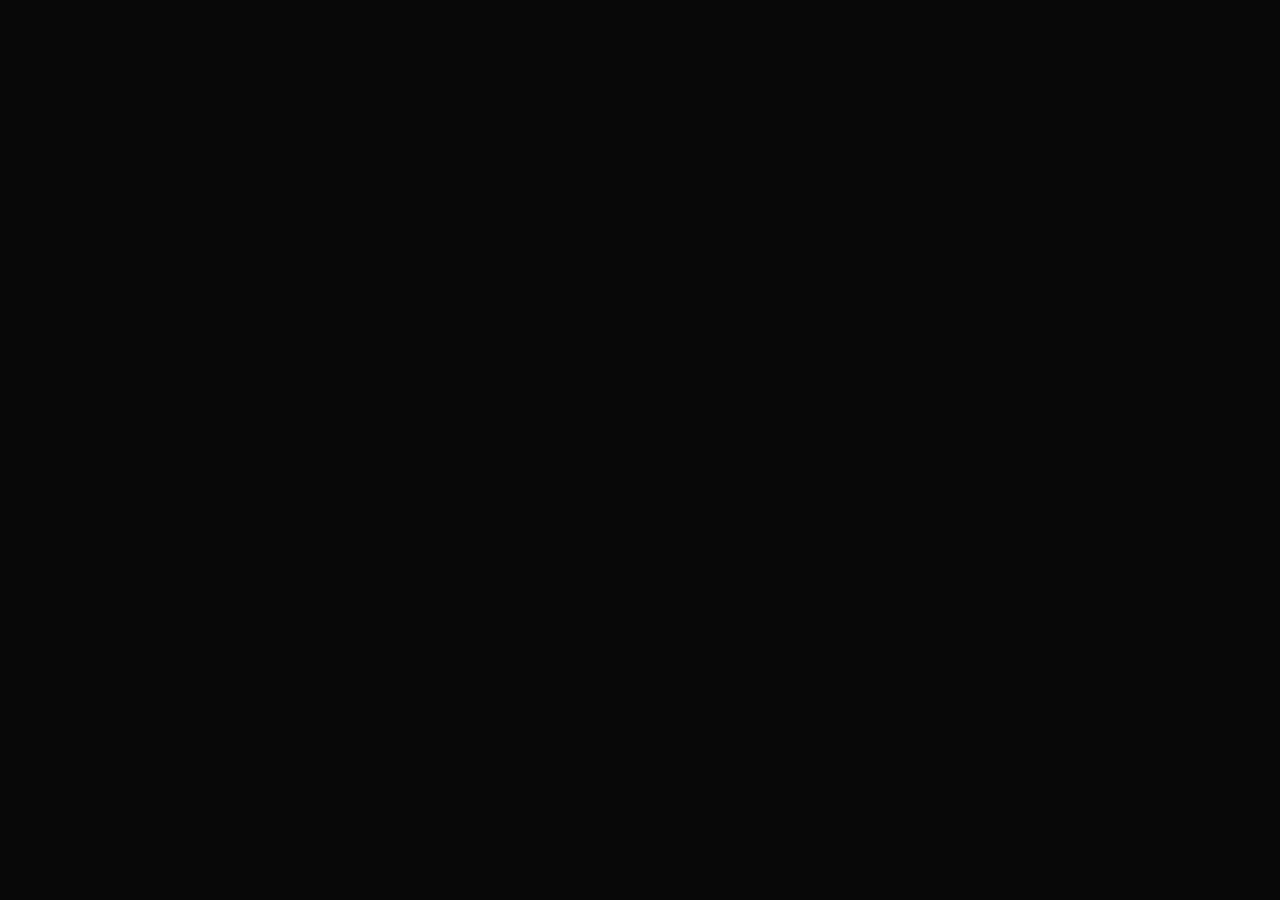
==== museum.html @ 4e66e495 "Create museum.html" ====
<!DOCTYPE html>
<html lang="en">

<head>
    <meta charset="UTF-8">
    <meta name="viewport" content="width=device-width, initial-scale=1.0">

    <title>The Museum of Sayak</title>

    <link rel="stylesheet" href="style.css">
</head>

<body>

    <main class="museum">

        <!-- Cinematic museum background -->
        <div class="museum-bg"></div>
        <div class="museum-dark"></div>
        <div class="museum-grain"></div>

        <!-- TOP BAR -->
        <header class="topbar">

            <div class="museum-name">
                THE MUSEUM OF SAYAK
            </div>

            <div class="chapter-counter">
                <span id="currentNumber">01</span>
                <span class="counter-line"></span>
                <span>10</span>
            </div>

        </header>


        <!-- MAIN CONTENT -->
        <section class="chapter">

            <!-- LEFT -->
            <div class="chapter-info">

                <div class="chapter-small" id="chapterSmall">
                    CHAPTER 01
                </div>

                <h1 id="chapterTitle">
                    WHO ARE YOU?
                </h1>

                <div class="title-line"></div>

                <p id="chapterText">
                    You are someone I keep discovering,
                    even after all these years.
                </p>

            </div>


            <!-- RIGHT IMAGE -->
            <div class="photo-area">

                <div class="photo-number">
                    <span id="photoCurrent">01</span>
                </div>

                <div class="photo-frame">

                    <img
                        id="chapterImage"
                        src="strong.jpeg"
                        alt="Sayak"
                    >

                </div>

                <div class="photo-caption">
                    A MEMORY I KEEP
                </div>

            </div>

        </section>


        <!-- BOTTOM NAVIGATION -->
        <footer class="bottom">

            <button
                id="prevBtn"
                class="nav-btn"
            >
                ←
            </button>

            <div class="chapter-dots" id="chapterDots"></div>

            <button
                id="nextBtn"
                class="nav-btn"
            >
                →
            </button>

        </footer>


        <!-- SOUND -->
        <button
            id="musicBtn"
            class="sound"
        >
            <span>♪</span>
            <span id="soundText">SOUND ON</span>
        </button>


        <!-- BACK -->
        <button
            id="backBtn"
            class="back"
        >
            EXIT MUSEUM
        </button>

    </main>


    <audio
        id="museumMusic"
        src="mp3.mpeg"
        loop
    ></audio>


    <script src="script.js"></script>

</body>

</html>
---- style.css ----
@import url('https://fonts.googleapis.com/css2?family=Bodoni+Moda:opsz,wght@6..96,400;6..96,500&family=Manrope:wght@300;400;500&display=swap');


/* =========================================================
   RESET
========================================================= */

* {
    margin: 0;
    padding: 0;
    box-sizing: border-box;
}

html,
body {
    width: 100%;
    height: 100%;
}

body {
    background: #080808;
    color: #f5f2ed;
    font-family: 'Manrope', sans-serif;
    overflow: hidden;
}

button {
    font: inherit;
}


/* =========================================================
   PAGE 1 — ENTRANCE
========================================================= */

.entrance {
    position: fixed;
    inset: 0;

    width: 100vw;
    height: 100vh;

    overflow: hidden;

    background: #080808;

    z-index: 10;

    transition: opacity 1.2s ease;
}


/* =========================================================
   ENTRANCE PHOTO
========================================================= */

.sayak-photo {
    position: absolute;
    inset: 0;

    width: 100%;
    height: 100%;

    object-fit: contain;
    object-position: center;

    z-index: 0;

    animation: entrancePhoto 2s ease-out forwards;
}


/* =========================================================
   ENTRANCE OVERLAY
========================================================= */

.photo-overlay {
    position: absolute;
    inset: 0;

    z-index: 1;

    background:
        linear-gradient(
            90deg,
            rgba(0,0,0,.80) 0%,
            rgba(0,0,0,.50) 30%,
            rgba(0,0,0,.14) 62%,
            rgba(0,0,0,.25) 100%
        );

    pointer-events: none;
}


/* =========================================================
   ENTRANCE TEXT
========================================================= */

.intro {
    position: absolute;

    left: 4vw;
    top: 50%;

    width: 540px;

    z-index: 3;

    transform: translateY(-50%);

    opacity: 0;

    animation: introReveal 1.8s ease forwards;
    animation-delay: .35s;
}

.intro h1 {
    font-family: 'Bodoni Moda', serif;

    font-size: clamp(58px, 7vw, 108px);

    font-weight: 400;

    line-height: .82;

    letter-spacing: -5px;

    text-transform: uppercase;
}

.intro h1 span {
    font-style: italic;

    font-weight: 400;

    letter-spacing: -5px;
}

.intro p {
    margin-top: 32px;

    font-family: 'Bodoni Moda', serif;

    font-size: 20px;

    line-height: 1.15;

    font-style: italic;

    opacity: .82;
}


/* =========================================================
   ENTER
========================================================= */

#enterBtn {
    display: flex;

    align-items: center;

    gap: 20px;

    margin-top: 42px;

    padding: 0;

    border: 0;

    background: transparent;

    color: white;

    cursor: pointer;

    font-size: 9px;

    letter-spacing: 5px;
}

#enterBtn span {
    width: 43px;
    height: 43px;

    display: flex;

    align-items: center;
    justify-content: center;

    border: 1px solid rgba(255,255,255,.6);

    border-radius: 50%;

    font-size: 15px;

    transition: .4s ease;
}

#enterBtn:hover span {
    background: white;

    color: #080808;

    transform: translateX(5px);
}


/* =========================================================
   COLLECTION
========================================================= */

.collection {
    position: absolute;

    right: 40px;
    bottom: 32px;

    z-index: 3;

    font-size: 7px;

    letter-spacing: 4px;

    opacity: .45;
}


/* =========================================================
   PAGE 1 EXIT
========================================================= */

.intro.exit {
    opacity: 0;

    transform:
        translateY(-50%)
        translateX(-50px);

    transition:
        opacity .7s ease,
        transform .7s ease;
}

.entrance.leave {
    opacity: 0;
}


/* =========================================================
   MUSEUM — FULL SCREEN
========================================================= */

.museum {
    position: fixed;
    inset: 0;

    width: 100vw;
    height: 100vh;

    background: #0b0b0b;

    opacity: 0;

    visibility: hidden;

    z-index: 20;

    transition:
        opacity 1.2s ease,
        visibility 1.2s ease;

    overflow: hidden;
}

.museum.active {
    opacity: 1;

    visibility: visible;
}


/* =========================================================
   MUSEUM BACKGROUND
========================================================= */

.museum-background {
    position: absolute;
    inset: 0;

    background:
        radial-gradient(
            circle at 72% 48%,
            rgba(255,255,255,.08),
            transparent 38%
        );

    z-index: 0;
}


/* =========================================================
   MUSEUM OVERLAY
========================================================= */

.museum-overlay {
    position: absolute;
    inset: 0;

    z-index: 1;

    background:
        linear-gradient(
            90deg,
            rgba(5,5,5,.96) 0%,
            rgba(5,5,5,.82) 38%,
            rgba(5,5,5,.30) 65%,
            rgba(5,5,5,.12) 100%
        );
}


/* =========================================================
   CHAPTER
========================================================= */

.chapter {
    position: relative;

    width: 100%;
    height: 100%;

    z-index: 3;
}


/* =========================================================
   CHAPTER META
========================================================= */

.chapter-meta {
    position: absolute;

    top: 48px;
    left: 5vw;

    display: flex;

    align-items: center;

    gap: 15px;

    font-size: 8px;

    letter-spacing: 4px;

    opacity: .55;
}

.meta-line {
    width: 55px;

    height: 1px;

    background: rgba(255,255,255,.45);
}


/* =========================================================
   CHAPTER CONTENT
========================================================= */

.chapter-content {
    position: absolute;

    inset: 0;

    display: flex;

    align-items: center;

    justify-content: space-between;

    padding:
        90px
        7vw
        100px
        5vw;

    gap: 7vw;
}


/* =========================================================
   TEXT
========================================================= */

.chapter-text {
    width: 42%;

    max-width: 560px;

    z-index: 4;
}

.chapter-label {
    margin-bottom: 22px;

    font-size: 8px;

    letter-spacing: 5px;

    opacity: .5;
}

.chapter-text h2 {
    font-family: 'Bodoni Moda', serif;

    font-size: clamp(48px, 5vw, 78px);

    font-weight: 400;

    line-height: .92;

    letter-spacing: -3px;

    text-transform: uppercase;

    margin-bottom: 32px;
}

.chapter-description {
    max-width: 430px;

    font-family: 'Bodoni Moda', serif;

    font-size: 19px;

    line-height: 1.55;

    font-weight: 400;

    color: rgba(255,255,255,.78);
}


/* =========================================================
   IMAGE
========================================================= */

.chapter-visual {
    width: 43%;

    height: 72vh;

    display: flex;

    align-items: center;

    justify-content: center;

    z-index: 3;
}

.image-frame {
    position: relative;

    width: 100%;
    height: 100%;

    overflow: hidden;

    background: #111;

    box-shadow:
        0 30px 100px rgba(0,0,0,.65);
}

.image-frame::after {
    content: "";

    position: absolute;
    inset: 0;

    background:
        linear-gradient(
            180deg,
            rgba(0,0,0,.08),
            transparent 40%,
            rgba(0,0,0,.22)
        );

    pointer-events: none;
}

#chapterImage {
    width: 100%;
    height: 100%;

    object-fit: cover;

    object-position: center;

    display: block;

    cursor: pointer;

    transition:
        opacity .45s ease,
        transform 1.2s ease;
}

#chapterImage:hover {
    transform: scale(1.025);
}


/* =========================================================
   NAVIGATION
========================================================= */

.chapter-navigation {
    position: absolute;

    left: 5vw;
    bottom: 42px;

    z-index: 5;

    display: flex;

    align-items: center;

    gap: 25px;
}

.chapter-navigation button {
    width: 42px;
    height: 42px;

    border: 1px solid rgba(255,255,255,.35);

    border-radius: 50%;

    background: transparent;

    color: white;

    cursor: pointer;

    font-size: 17px;

    transition: .35s ease;
}

.chapter-navigation button:hover:not(:disabled) {
    background: white;

    color: #080808;
}

.chapter-navigation button:disabled {
    opacity: .2;

    cursor: default;
}

.chapter-progress {
    display: flex;

    align-items: center;

    gap: 13px;

    font-size: 8px;

    letter-spacing: 3px;

    opacity: .55;
}

.progress-line {
    width: 35px;

    height: 1px;

    background: rgba(255,255,255,.4);
}


/* =========================================================
   MUSIC
========================================================= */

.music-button {
    position: absolute;

    right: 38px;
    bottom: 38px;

    z-index: 6;

    display: flex;

    align-items: center;

    gap: 10px;

    border: 0;

    background: transparent;

    color: white;

    cursor: pointer;

    font-size: 7px;

    letter-spacing: 3px;

    opacity: .55;

    transition: .3s ease;
}

.music-button:hover {
    opacity: 1;
}

.music-icon {
    font-family: serif;

    font-size: 17px;
}


/* =========================================================
   BACK
========================================================= */

.back-button {
    position: absolute;

    top: 42px;
    right: 38px;

    z-index: 6;

    border: 0;

    background: transparent;

    color: white;

    cursor: pointer;

    font-size: 7px;

    letter-spacing: 3px;

    opacity: .45;

    transition: .3s ease;
}

.back-button:hover {
    opacity: 1;
}


/* =========================================================
   CHAPTER TRANSITION
========================================================= */

.chapter-change {
    animation: chapterReveal .8s ease both;
}

@keyframes chapterReveal {

    from {
        opacity: 0;

        transform:
            translateY(18px);
    }

    to {
        opacity: 1;

        transform:
            translateY(0);
    }
}


/* =========================================================
   ENTRANCE ANIMATIONS
========================================================= */

@keyframes introReveal {

    from {
        opacity: 0;

        transform:
            translateY(-50%)
            translateX(-35px);
    }

    to {
        opacity: 1;

        transform:
            translateY(-50%)
            translateX(0);
    }
}

@keyframes entrancePhoto {

    from {
        opacity: 0;

        transform: scale(1.03);
    }

    to {
        opacity: 1;

        transform: scale(1);
    }
}


/* =========================================================
   MOBILE
========================================================= */

@media (max-width: 800px) {

    .intro {
        left: 25px;

        width: calc(100% - 50px);
    }

    .intro h1 {
        font-size: 56px;

        letter-spacing: -3px;
    }

    .intro h1 span {
        letter-spacing: -3px;
    }

    .museum-overlay {
        background:
            linear-gradient(
                90deg,
                rgba(5,5,5,.90),
                rgba(5,5,5,.45)
            );
    }

    .chapter-content {
        flex-direction: column;

        justify-content: center;

        padding:
            90px
            25px
            100px;
    }

    .chapter-text {
        width: 100%;

        max-width: 600px;
    }

    .chapter-text h2 {
        font-size: 45px;
    }

    .chapter-description {
        font-size: 16px;
    }

    .chapter-visual {
        width: 100%;

        height: 38vh;
    }

    .chapter-navigation {
        left: 25px;
        bottom: 25px;
    }

    .music-button {
        right: 25px;
        bottom: 25px;
    }

    .back-button {
        right: 25px;
        top: 30px;
    }
}
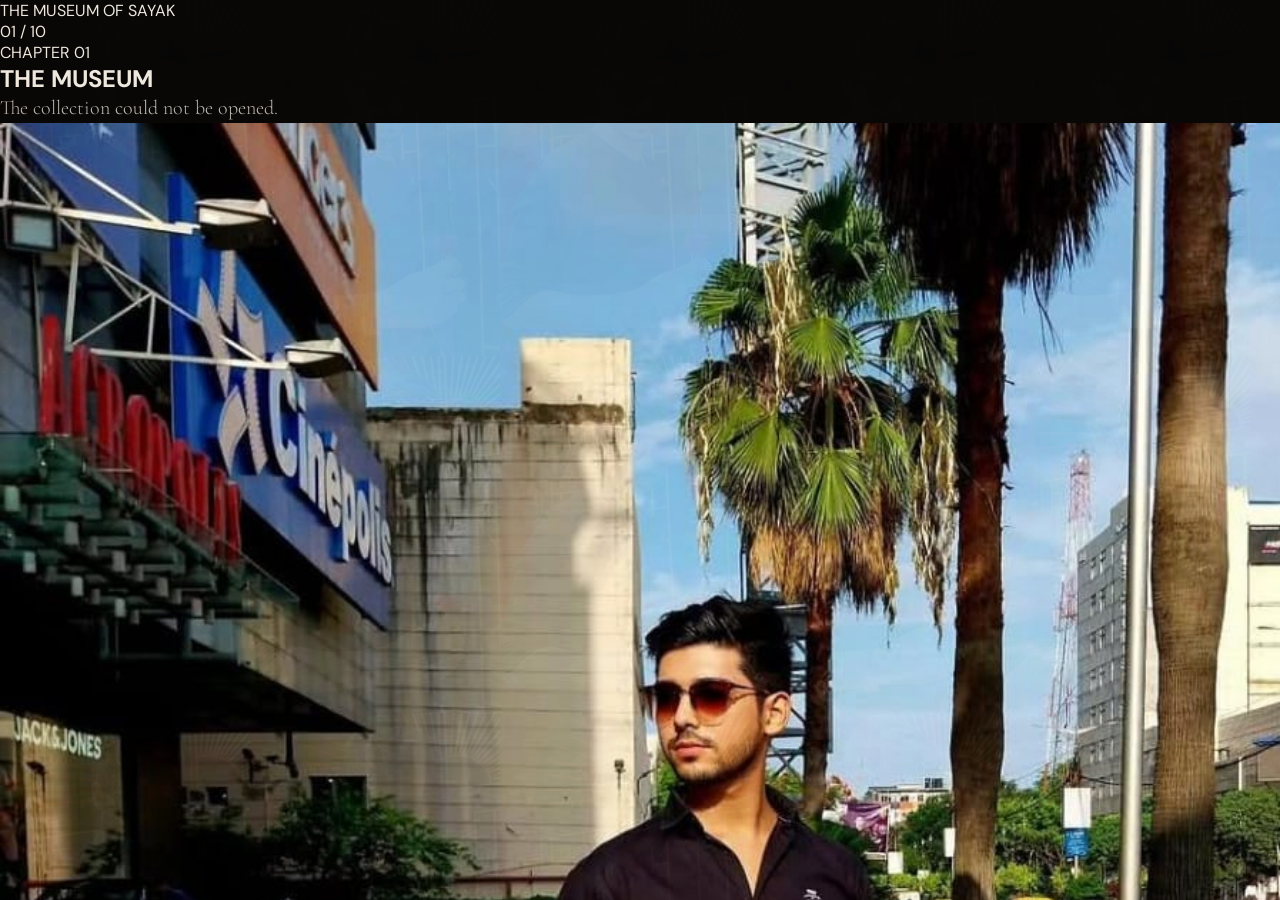
==== commit 53b33295: "Update museum.html" ====
--- a/museum.html
+++ b/museum.html
@@ -1,6 +1,5 @@
 <!DOCTYPE html>
 <html lang="en">
-
 <head>
     <meta charset="UTF-8">
     <meta name="viewport" content="width=device-width, initial-scale=1.0">
@@ -14,34 +13,35 @@
 
     <main class="museum">
 
-        <!-- Cinematic museum background -->
-        <div class="museum-bg"></div>
-        <div class="museum-dark"></div>
+        <!-- Background -->
+        <div class="museum-background"></div>
+        <div class="museum-vignette"></div>
         <div class="museum-grain"></div>
 
-        <!-- TOP BAR -->
-        <header class="topbar">
 
-            <div class="museum-name">
+        <!-- Top -->
+        <header class="museum-top">
+
+            <div class="museum-title">
                 THE MUSEUM OF SAYAK
             </div>
 
-            <div class="chapter-counter">
+            <div class="counter">
                 <span id="currentNumber">01</span>
-                <span class="counter-line"></span>
+                <span>/</span>
                 <span>10</span>
             </div>
 
         </header>
 
 
-        <!-- MAIN CONTENT -->
-        <section class="chapter">
+        <!-- Main -->
+        <section class="museum-content">
 
             <!-- LEFT -->
-            <div class="chapter-info">
+            <div class="text-side">
 
-                <div class="chapter-small" id="chapterSmall">
+                <div class="chapter-number" id="chapterNumber">
                     CHAPTER 01
                 </div>
 
@@ -49,7 +49,7 @@
                     WHO ARE YOU?
                 </h1>
 
-                <div class="title-line"></div>
+                <div class="little-line"></div>
 
                 <p id="chapterText">
                     You are someone I keep discovering,
@@ -59,14 +59,10 @@
             </div>
 
 
-            <!-- RIGHT IMAGE -->
-            <div class="photo-area">
+            <!-- RIGHT -->
+            <div class="image-side">
 
-                <div class="photo-number">
-                    <span id="photoCurrent">01</span>
-                </div>
-
-                <div class="photo-frame">
+                <div class="image-wrapper">
 
                     <img
                         id="chapterImage"
@@ -76,8 +72,8 @@
 
                 </div>
 
-                <div class="photo-caption">
-                    A MEMORY I KEEP
+                <div class="image-counter">
+                    <span id="photoNumber">01</span>
                 </div>
 
             </div>
@@ -85,44 +81,43 @@
         </section>
 
 
-        <!-- BOTTOM NAVIGATION -->
-        <footer class="bottom">
+        <!-- Bottom navigation -->
+        <div class="bottom-navigation">
 
-            <button
-                id="prevBtn"
-                class="nav-btn"
-            >
+            <button id="prevBtn">
                 ←
             </button>
 
-            <div class="chapter-dots" id="chapterDots"></div>
+            <div class="progress">
+                <div
+                    class="progress-fill"
+                    id="progressFill"
+                ></div>
+            </div>
 
-            <button
-                id="nextBtn"
-                class="nav-btn"
-            >
+            <button id="nextBtn">
                 →
             </button>
 
-        </footer>
+        </div>
 
 
-        <!-- SOUND -->
+        <!-- Sound -->
         <button
+            class="sound-button"
             id="musicBtn"
-            class="sound"
         >
-            <span>♪</span>
+            ♪
             <span id="soundText">SOUND ON</span>
         </button>
 
 
-        <!-- BACK -->
+        <!-- Back -->
         <button
+            class="back-button"
             id="backBtn"
-            class="back"
         >
-            EXIT MUSEUM
+            ← BACK
         </button>
 
     </main>
@@ -132,11 +127,11 @@
         id="museumMusic"
         src="mp3.mpeg"
         loop
+        preload="auto"
     ></audio>
 
 
     <script src="script.js"></script>
 
 </body>
-
 </html>
--- a/style.css
+++ b/style.css
@@ -1,9 +1,5 @@
-@import url('https://fonts.googleapis.com/css2?family=Bodoni+Moda:opsz,wght@6..96,400;6..96,500&family=Manrope:wght@300;400;500&display=swap');
-
-
-/* =========================================================
-   RESET
-========================================================= */
+@import url('https://fonts.googleapis.com/css2?family=Cormorant+Garamond:wght@300;400;500;600&family=DM+Sans:wght@300;400&display=swap');
+
 
 * {
     margin: 0;
@@ -11,246 +7,26 @@
     box-sizing: border-box;
 }
 
+
 html,
 body {
     width: 100%;
     height: 100%;
 }
 
+
 body {
-    background: #080808;
-    color: #f5f2ed;
-    font-family: 'Manrope', sans-serif;
+    background: #080706;
+    color: #eee9df;
     overflow: hidden;
-}
-
-button {
-    font: inherit;
-}
-
-
-/* =========================================================
-   PAGE 1 — ENTRANCE
-========================================================= */
-
-.entrance {
-    position: fixed;
-    inset: 0;
-
-    width: 100vw;
-    height: 100vh;
-
-    overflow: hidden;
-
-    background: #080808;
-
-    z-index: 10;
-
-    transition: opacity 1.2s ease;
-}
-
-
-/* =========================================================
-   ENTRANCE PHOTO
-========================================================= */
-
-.sayak-photo {
-    position: absolute;
-    inset: 0;
-
-    width: 100%;
-    height: 100%;
-
-    object-fit: contain;
-    object-position: center;
-
-    z-index: 0;
-
-    animation: entrancePhoto 2s ease-out forwards;
-}
-
-
-/* =========================================================
-   ENTRANCE OVERLAY
-========================================================= */
-
-.photo-overlay {
-    position: absolute;
-    inset: 0;
-
-    z-index: 1;
-
-    background:
-        linear-gradient(
-            90deg,
-            rgba(0,0,0,.80) 0%,
-            rgba(0,0,0,.50) 30%,
-            rgba(0,0,0,.14) 62%,
-            rgba(0,0,0,.25) 100%
-        );
-
-    pointer-events: none;
-}
-
-
-/* =========================================================
-   ENTRANCE TEXT
-========================================================= */
-
-.intro {
-    position: absolute;
-
-    left: 4vw;
-    top: 50%;
-
-    width: 540px;
-
-    z-index: 3;
-
-    transform: translateY(-50%);
-
-    opacity: 0;
-
-    animation: introReveal 1.8s ease forwards;
-    animation-delay: .35s;
-}
-
-.intro h1 {
-    font-family: 'Bodoni Moda', serif;
-
-    font-size: clamp(58px, 7vw, 108px);
-
-    font-weight: 400;
-
-    line-height: .82;
-
-    letter-spacing: -5px;
-
-    text-transform: uppercase;
-}
-
-.intro h1 span {
-    font-style: italic;
-
-    font-weight: 400;
-
-    letter-spacing: -5px;
-}
-
-.intro p {
-    margin-top: 32px;
-
-    font-family: 'Bodoni Moda', serif;
-
-    font-size: 20px;
-
-    line-height: 1.15;
-
-    font-style: italic;
-
-    opacity: .82;
-}
-
-
-/* =========================================================
-   ENTER
-========================================================= */
-
-#enterBtn {
-    display: flex;
-
-    align-items: center;
-
-    gap: 20px;
-
-    margin-top: 42px;
-
-    padding: 0;
-
-    border: 0;
-
-    background: transparent;
-
-    color: white;
-
-    cursor: pointer;
-
-    font-size: 9px;
-
-    letter-spacing: 5px;
-}
-
-#enterBtn span {
-    width: 43px;
-    height: 43px;
-
-    display: flex;
-
-    align-items: center;
-    justify-content: center;
-
-    border: 1px solid rgba(255,255,255,.6);
-
-    border-radius: 50%;
-
-    font-size: 15px;
-
-    transition: .4s ease;
-}
-
-#enterBtn:hover span {
-    background: white;
-
-    color: #080808;
-
-    transform: translateX(5px);
-}
-
-
-/* =========================================================
-   COLLECTION
-========================================================= */
-
-.collection {
-    position: absolute;
-
-    right: 40px;
-    bottom: 32px;
-
-    z-index: 3;
-
-    font-size: 7px;
-
-    letter-spacing: 4px;
-
-    opacity: .45;
-}
-
-
-/* =========================================================
-   PAGE 1 EXIT
-========================================================= */
-
-.intro.exit {
-    opacity: 0;
-
-    transform:
-        translateY(-50%)
-        translateX(-50px);
-
-    transition:
-        opacity .7s ease,
-        transform .7s ease;
-}
-
-.entrance.leave {
-    opacity: 0;
-}
-
-
-/* =========================================================
-   MUSEUM — FULL SCREEN
-========================================================= */
+
+    font-family: 'DM Sans', sans-serif;
+}
+
+
+/* =====================================================
+   MUSEUM
+===================================================== */
 
 .museum {
     position: fixed;
@@ -259,353 +35,499 @@
     width: 100vw;
     height: 100vh;
 
-    background: #0b0b0b;
-
-    opacity: 0;
-
-    visibility: hidden;
-
-    z-index: 20;
-
-    transition:
-        opacity 1.2s ease,
-        visibility 1.2s ease;
-
     overflow: hidden;
-}
-
-.museum.active {
-    opacity: 1;
-
-    visibility: visible;
-}
-
-
-/* =========================================================
-   MUSEUM BACKGROUND
-========================================================= */
-
-.museum-background {
+
+    background: #080706;
+}
+
+
+/* =====================================================
+   CINEMATIC BACKGROUND
+===================================================== */
+
+.museum-bg {
+    position: absolute;
+    inset: -5%;
+
+    background-image:
+        url("sayak_bkgnd.jpeg");
+
+    background-size: cover;
+    background-position: center;
+
+    filter:
+        blur(2px)
+        brightness(.30)
+        saturate(.65);
+
+    transform: scale(1.08);
+
+    animation: backgroundMove 20s ease-in-out infinite alternate;
+
+    z-index: 0;
+}
+
+
+.museum-dark {
     position: absolute;
     inset: 0;
 
     background:
         radial-gradient(
-            circle at 72% 48%,
+            ellipse at 70% 50%,
             rgba(255,255,255,.08),
-            transparent 38%
-        );
-
-    z-index: 0;
-}
-
-
-/* =========================================================
-   MUSEUM OVERLAY
-========================================================= */
-
-.museum-overlay {
-    position: absolute;
-    inset: 0;
-
-    z-index: 1;
-
-    background:
+            transparent 40%
+        ),
+
         linear-gradient(
             90deg,
-            rgba(5,5,5,.96) 0%,
-            rgba(5,5,5,.82) 38%,
-            rgba(5,5,5,.30) 65%,
-            rgba(5,5,5,.12) 100%
+            rgba(7,6,5,.97) 0%,
+            rgba(7,6,5,.87) 38%,
+            rgba(7,6,5,.48) 68%,
+            rgba(7,6,5,.70) 100%
         );
-}
-
-
-/* =========================================================
+
+    z-index: 1;
+}
+
+
+/* =====================================================
+   FILM GRAIN
+===================================================== */
+
+.museum-grain {
+    position: absolute;
+    inset: 0;
+
+    opacity: .08;
+
+    z-index: 2;
+
+    pointer-events: none;
+
+    background-image:
+        url("sayak_bkgnd.jpeg");
+
+    background-size: 250px;
+
+    mix-blend-mode: soft-light;
+}
+
+
+/* =====================================================
+   TOP
+===================================================== */
+
+.topbar {
+    position: absolute;
+
+    top: 38px;
+    left: 5vw;
+    right: 5vw;
+
+    display: flex;
+
+    justify-content: space-between;
+    align-items: center;
+
+    z-index: 10;
+}
+
+
+.museum-name {
+    font-size: 8px;
+
+    letter-spacing: 5px;
+
+    opacity: .52;
+}
+
+
+.chapter-counter {
+    display: flex;
+
+    align-items: center;
+
+    gap: 13px;
+
+    font-family:
+        'Cormorant Garamond',
+        serif;
+
+    font-size: 17px;
+
+    opacity: .7;
+}
+
+
+.counter-line {
+    width: 32px;
+
+    height: 1px;
+
+    background: rgba(255,255,255,.35);
+}
+
+
+/* =====================================================
    CHAPTER
-========================================================= */
+===================================================== */
 
 .chapter {
+    position: absolute;
+
+    inset: 0;
+
+    z-index: 5;
+
+    display: flex;
+
+    align-items: center;
+
+    justify-content: space-between;
+
+    padding:
+        80px
+        9vw
+        100px
+        7vw;
+
+    gap: 8vw;
+}
+
+
+/* =====================================================
+   TEXT
+===================================================== */
+
+.chapter-info {
+    width: 42%;
+
+    max-width: 570px;
+}
+
+
+.chapter-small {
+    font-size: 8px;
+
+    letter-spacing: 5px;
+
+    opacity: .5;
+
+    margin-bottom: 25px;
+}
+
+
+.chapter-info h1 {
+    font-family:
+        'Cormorant Garamond',
+        serif;
+
+    font-weight: 300;
+
+    font-size:
+        clamp(
+            52px,
+            6vw,
+            95px
+        );
+
+    line-height: .88;
+
+    letter-spacing: -3px;
+
+    text-transform: uppercase;
+
+    max-width: 600px;
+}
+
+
+.title-line {
+    width: 50px;
+
+    height: 1px;
+
+    background: rgba(255,255,255,.5);
+
+    margin: 30px 0;
+}
+
+
+#chapterText {
+    font-family:
+        'Cormorant Garamond',
+        serif;
+
+    font-size: 20px;
+
+    line-height: 1.45;
+
+    font-weight: 300;
+
+    max-width: 440px;
+
+    color:
+        rgba(238,233,223,.78);
+}
+
+
+/* =====================================================
+   IMAGE
+===================================================== */
+
+.photo-area {
+    width: 40%;
+
+    max-width: 570px;
+
+    height: 70vh;
+
     position: relative;
 
+    display: flex;
+
+    align-items: center;
+}
+
+
+.photo-frame {
     width: 100%;
     height: 100%;
 
-    z-index: 3;
-}
-
-
-/* =========================================================
-   CHAPTER META
-========================================================= */
-
-.chapter-meta {
-    position: absolute;
-
-    top: 48px;
-    left: 5vw;
-
-    display: flex;
-
-    align-items: center;
-
-    gap: 15px;
-
-    font-size: 8px;
-
-    letter-spacing: 4px;
-
-    opacity: .55;
-}
-
-.meta-line {
-    width: 55px;
-
-    height: 1px;
-
-    background: rgba(255,255,255,.45);
-}
-
-
-/* =========================================================
-   CHAPTER CONTENT
-========================================================= */
-
-.chapter-content {
-    position: absolute;
-
-    inset: 0;
-
-    display: flex;
-
-    align-items: center;
-
-    justify-content: space-between;
-
-    padding:
-        90px
-        7vw
-        100px
-        5vw;
-
-    gap: 7vw;
-}
-
-
-/* =========================================================
-   TEXT
-========================================================= */
-
-.chapter-text {
-    width: 42%;
-
-    max-width: 560px;
-
-    z-index: 4;
-}
-
-.chapter-label {
-    margin-bottom: 22px;
-
-    font-size: 8px;
-
-    letter-spacing: 5px;
-
-    opacity: .5;
-}
-
-.chapter-text h2 {
-    font-family: 'Bodoni Moda', serif;
-
-    font-size: clamp(48px, 5vw, 78px);
-
-    font-weight: 400;
-
-    line-height: .92;
-
-    letter-spacing: -3px;
-
-    text-transform: uppercase;
-
-    margin-bottom: 32px;
-}
-
-.chapter-description {
-    max-width: 430px;
-
-    font-family: 'Bodoni Moda', serif;
-
-    font-size: 19px;
-
-    line-height: 1.55;
-
-    font-weight: 400;
-
-    color: rgba(255,255,255,.78);
-}
-
-
-/* =========================================================
-   IMAGE
-========================================================= */
-
-.chapter-visual {
-    width: 43%;
-
-    height: 72vh;
-
-    display: flex;
-
-    align-items: center;
-
-    justify-content: center;
-
-    z-index: 3;
-}
-
-.image-frame {
+    overflow: hidden;
+
     position: relative;
 
-    width: 100%;
-    height: 100%;
-
-    overflow: hidden;
-
     background: #111;
 
     box-shadow:
-        0 30px 100px rgba(0,0,0,.65);
-}
-
-.image-frame::after {
+        0 30px 90px
+        rgba(0,0,0,.65);
+}
+
+
+.photo-frame::after {
     content: "";
 
     position: absolute;
+
     inset: 0;
 
     background:
         linear-gradient(
             180deg,
-            rgba(0,0,0,.08),
-            transparent 40%,
-            rgba(0,0,0,.22)
+            transparent 65%,
+            rgba(0,0,0,.25)
         );
 
     pointer-events: none;
 }
+
 
 #chapterImage {
     width: 100%;
     height: 100%;
 
+    display: block;
+
     object-fit: cover;
 
     object-position: center;
 
-    display: block;
+    transition:
+        opacity .6s ease,
+        transform 1.2s ease;
+}
+
+
+.photo-frame:hover #chapterImage {
+    transform: scale(1.025);
+}
+
+
+.photo-number {
+    position: absolute;
+
+    left: -42px;
+
+    top: 10px;
+
+    font-family:
+        'Cormorant Garamond',
+        serif;
+
+    font-size: 14px;
+
+    opacity: .45;
+
+    z-index: 5;
+}
+
+
+.photo-caption {
+    position: absolute;
+
+    right: -2px;
+
+    bottom: -28px;
+
+    font-size: 7px;
+
+    letter-spacing: 4px;
+
+    opacity: .38;
+}
+
+
+/* =====================================================
+   BOTTOM
+===================================================== */
+
+.bottom {
+    position: absolute;
+
+    left: 7vw;
+    bottom: 38px;
+
+    display: flex;
+
+    align-items: center;
+
+    gap: 25px;
+
+    z-index: 10;
+}
+
+
+.nav-btn {
+    width: 40px;
+    height: 40px;
+
+    border-radius: 50%;
+
+    border:
+        1px solid
+        rgba(255,255,255,.35);
+
+    background: transparent;
+
+    color: white;
+
+    font-size: 17px;
 
     cursor: pointer;
 
-    transition:
-        opacity .45s ease,
-        transform 1.2s ease;
-}
-
-#chapterImage:hover {
-    transform: scale(1.025);
-}
-
-
-/* =========================================================
-   NAVIGATION
-========================================================= */
-
-.chapter-navigation {
-    position: absolute;
-
-    left: 5vw;
-    bottom: 42px;
-
-    z-index: 5;
-
+    transition: .35s ease;
+}
+
+
+.nav-btn:hover:not(:disabled) {
+    background: #eee9df;
+
+    color: #080706;
+}
+
+
+.nav-btn:disabled {
+    opacity: .18;
+
+    cursor: default;
+}
+
+
+.chapter-dots {
     display: flex;
 
     align-items: center;
 
-    gap: 25px;
-}
-
-.chapter-navigation button {
-    width: 42px;
-    height: 42px;
-
-    border: 1px solid rgba(255,255,255,.35);
+    gap: 8px;
+}
+
+
+.chapter-dot {
+    width: 4px;
+    height: 4px;
 
     border-radius: 50%;
 
-    background: transparent;
-
-    color: white;
-
-    cursor: pointer;
-
-    font-size: 17px;
-
-    transition: .35s ease;
-}
-
-.chapter-navigation button:hover:not(:disabled) {
-    background: white;
-
-    color: #080808;
-}
-
-.chapter-navigation button:disabled {
-    opacity: .2;
-
-    cursor: default;
-}
-
-.chapter-progress {
-    display: flex;
-
-    align-items: center;
-
-    gap: 13px;
-
-    font-size: 8px;
-
-    letter-spacing: 3px;
-
-    opacity: .55;
-}
-
-.progress-line {
-    width: 35px;
-
-    height: 1px;
-
-    background: rgba(255,255,255,.4);
-}
-
-
-/* =========================================================
-   MUSIC
-========================================================= */
-
-.music-button {
+    background: rgba(255,255,255,.28);
+
+    transition: .3s ease;
+}
+
+
+.chapter-dot.active {
+    width: 22px;
+
+    border-radius: 0;
+
+    background: rgba(255,255,255,.8);
+}
+
+
+/* =====================================================
+   SOUND
+===================================================== */
+
+.sound {
     position: absolute;
 
     right: 38px;
     bottom: 38px;
 
-    z-index: 6;
+    z-index: 10;
+
+    border: 0;
+
+    background: transparent;
+
+    color: white;
 
     display: flex;
 
     align-items: center;
 
-    gap: 10px;
+    gap: 9px;
+
+    font-size: 7px;
+
+    letter-spacing: 3px;
+
+    opacity: .5;
+
+    cursor: pointer;
+
+    transition: .3s ease;
+}
+
+
+.sound:hover {
+    opacity: 1;
+}
+
+
+.sound span:first-child {
+    font-family:
+        'Cormorant Garamond',
+        serif;
+
+    font-size: 18px;
+}
+
+
+/* =====================================================
+   EXIT
+===================================================== */
+
+.back {
+    position: absolute;
+
+    top: 38px;
+    right: 5vw;
+
+    transform: translateY(28px);
+
+    z-index: 10;
 
     border: 0;
 
@@ -613,201 +535,163 @@
 
     color: white;
 
+    font-size: 7px;
+
+    letter-spacing: 3px;
+
+    opacity: .35;
+
     cursor: pointer;
 
-    font-size: 7px;
-
-    letter-spacing: 3px;
-
-    opacity: .55;
-
     transition: .3s ease;
 }
 
-.music-button:hover {
+
+.back:hover {
     opacity: 1;
 }
 
-.music-icon {
-    font-family: serif;
-
-    font-size: 17px;
-}
-
-
-/* =========================================================
-   BACK
-========================================================= */
-
-.back-button {
-    position: absolute;
-
-    top: 42px;
-    right: 38px;
-
-    z-index: 6;
-
-    border: 0;
-
-    background: transparent;
-
-    color: white;
-
-    cursor: pointer;
-
-    font-size: 7px;
-
-    letter-spacing: 3px;
-
-    opacity: .45;
-
-    transition: .3s ease;
-}
-
-.back-button:hover {
-    opacity: 1;
-}
-
-
-/* =========================================================
-   CHAPTER TRANSITION
-========================================================= */
-
-.chapter-change {
-    animation: chapterReveal .8s ease both;
-}
-
-@keyframes chapterReveal {
+
+/* =====================================================
+   CHAPTER ANIMATION
+===================================================== */
+
+.chapter.changing .chapter-info {
+    animation:
+        textOut .45s ease forwards;
+}
+
+
+.chapter.changing .photo-area {
+    animation:
+        imageOut .55s ease forwards;
+}
+
+
+@keyframes textOut {
+
+    0% {
+        opacity: 1;
+        transform: translateX(0);
+    }
+
+    100% {
+        opacity: 0;
+        transform: translateX(-25px);
+    }
+
+}
+
+
+@keyframes imageOut {
+
+    0% {
+        opacity: 1;
+        transform: translateX(0);
+    }
+
+    100% {
+        opacity: 0;
+        transform: translateX(25px);
+    }
+
+}
+
+
+@keyframes backgroundMove {
 
     from {
-        opacity: 0;
-
         transform:
-            translateY(18px);
+            scale(1.08)
+            translate3d(0,0,0);
     }
 
     to {
-        opacity: 1;
-
         transform:
-            translateY(0);
-    }
-}
-
-
-/* =========================================================
-   ENTRANCE ANIMATIONS
-========================================================= */
-
-@keyframes introReveal {
-
-    from {
-        opacity: 0;
-
-        transform:
-            translateY(-50%)
-            translateX(-35px);
-    }
-
-    to {
-        opacity: 1;
-
-        transform:
-            translateY(-50%)
-            translateX(0);
-    }
-}
-
-@keyframes entrancePhoto {
-
-    from {
-        opacity: 0;
-
-        transform: scale(1.03);
-    }
-
-    to {
-        opacity: 1;
-
-        transform: scale(1);
-    }
-}
-
-
-/* =========================================================
+            scale(1.13)
+            translate3d(-1%, -1%, 0);
+    }
+
+}
+
+
+/* =====================================================
    MOBILE
-========================================================= */
-
-@media (max-width: 800px) {
-
-    .intro {
-        left: 25px;
-
-        width: calc(100% - 50px);
-    }
-
-    .intro h1 {
-        font-size: 56px;
-
-        letter-spacing: -3px;
-    }
-
-    .intro h1 span {
-        letter-spacing: -3px;
-    }
-
-    .museum-overlay {
-        background:
-            linear-gradient(
-                90deg,
-                rgba(5,5,5,.90),
-                rgba(5,5,5,.45)
-            );
-    }
-
-    .chapter-content {
+===================================================== */
+
+@media (max-width: 850px) {
+
+    body {
+        overflow-y: auto;
+    }
+
+    .museum {
+        min-height: 100vh;
+        height: auto;
+
+        overflow-y: auto;
+    }
+
+    .chapter {
+        position: relative;
+
+        min-height: 100vh;
+
         flex-direction: column;
 
         justify-content: center;
 
         padding:
-            90px
+            110px
             25px
-            100px;
-    }
-
-    .chapter-text {
+            110px;
+
+        gap: 50px;
+    }
+
+    .chapter-info {
         width: 100%;
-
-        max-width: 600px;
-    }
-
-    .chapter-text h2 {
-        font-size: 45px;
-    }
-
-    .chapter-description {
-        font-size: 16px;
-    }
-
-    .chapter-visual {
+    }
+
+    .chapter-info h1 {
+        font-size: 52px;
+    }
+
+    #chapterText {
+        font-size: 18px;
+    }
+
+    .photo-area {
         width: 100%;
 
-        height: 38vh;
-    }
-
-    .chapter-navigation {
+        height: 55vh;
+    }
+
+    .photo-number {
+        display: none;
+    }
+
+    .bottom {
         left: 25px;
         bottom: 25px;
     }
 
-    .music-button {
+    .sound {
         right: 25px;
         bottom: 25px;
     }
 
-    .back-button {
+    .topbar {
+        left: 25px;
         right: 25px;
-        top: 30px;
-    }
-}
+    }
+
+    .museum-name {
+        letter-spacing: 3px;
+    }
+
+    .back {
+        right: 25px;
+    }
+
+}
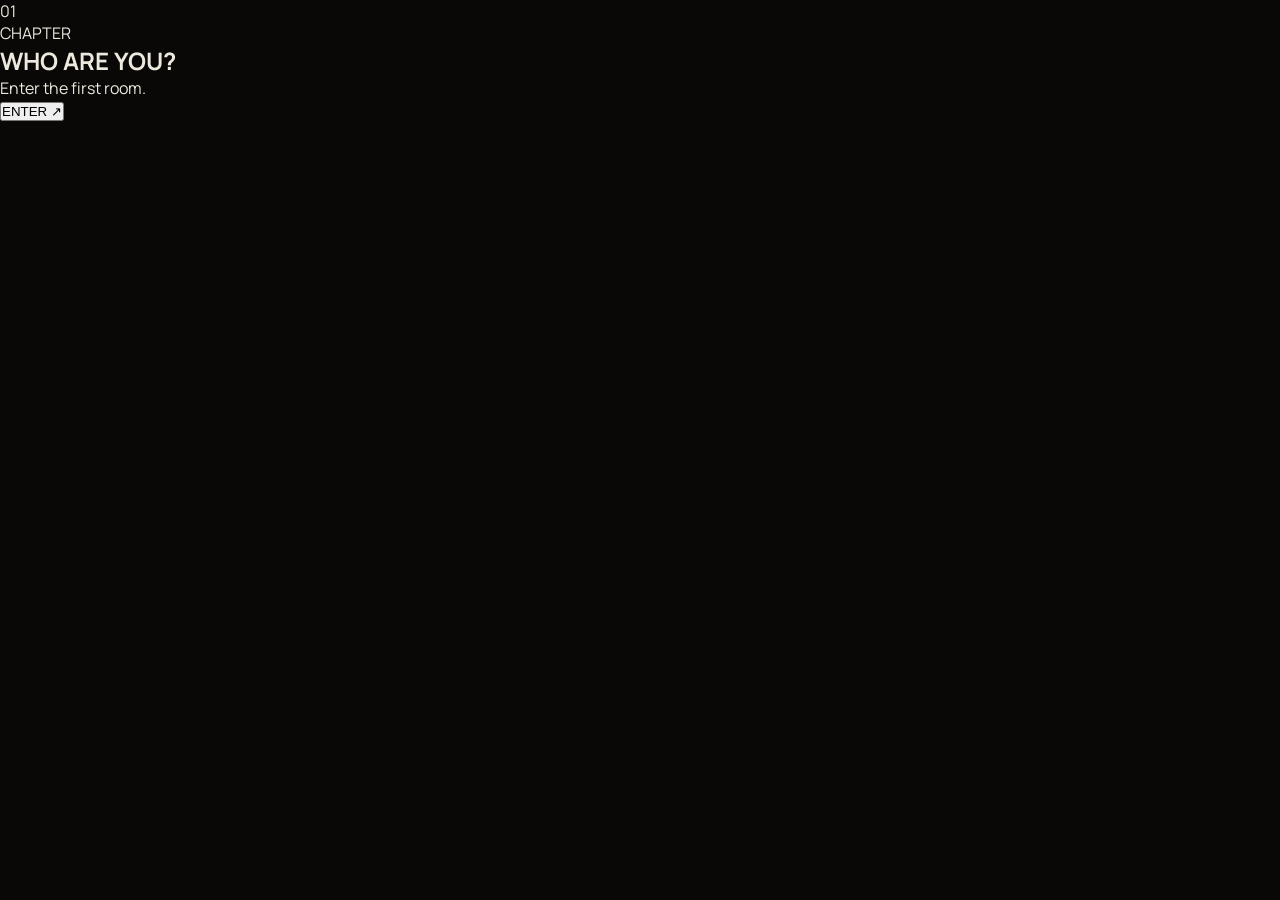
==== commit 5f8ca2bb: "Update museum.html" ====
--- a/museum.html
+++ b/museum.html
@@ -1,5 +1,6 @@
 <!DOCTYPE html>
 <html lang="en">
+
 <head>
     <meta charset="UTF-8">
     <meta name="viewport" content="width=device-width, initial-scale=1.0">
@@ -13,125 +14,72 @@
 
     <main class="museum">
 
-        <!-- Background -->
         <div class="museum-background"></div>
-        <div class="museum-vignette"></div>
-        <div class="museum-grain"></div>
+
+        <div class="museum-dark"></div>
 
 
-        <!-- Top -->
-        <header class="museum-top">
+        <!-- CHAPTER DOOR -->
 
-            <div class="museum-title">
-                THE MUSEUM OF SAYAK
+        <section class="chapter-door">
+
+            <div class="chapter-number">
+                01
             </div>
 
-            <div class="counter">
-                <span id="currentNumber">01</span>
-                <span>/</span>
-                <span>10</span>
+            <div class="chapter-label">
+                CHAPTER
             </div>
 
-        </header>
+            <h1>
+                WHO ARE YOU?
+            </h1>
 
+            <p>
+                Enter the first room.
+            </p>
 
-        <!-- Main -->
-        <section class="museum-content">
-
-            <!-- LEFT -->
-            <div class="text-side">
-
-                <div class="chapter-number" id="chapterNumber">
-                    CHAPTER 01
-                </div>
-
-                <h1 id="chapterTitle">
-                    WHO ARE YOU?
-                </h1>
-
-                <div class="little-line"></div>
-
-                <p id="chapterText">
-                    You are someone I keep discovering,
-                    even after all these years.
-                </p>
-
-            </div>
-
-
-            <!-- RIGHT -->
-            <div class="image-side">
-
-                <div class="image-wrapper">
-
-                    <img
-                        id="chapterImage"
-                        src="strong.jpeg"
-                        alt="Sayak"
-                    >
-
-                </div>
-
-                <div class="image-counter">
-                    <span id="photoNumber">01</span>
-                </div>
-
-            </div>
+            <button id="chapterEnter">
+                ENTER
+                <span>↗</span>
+            </button>
 
         </section>
 
 
-        <!-- Bottom navigation -->
-        <div class="bottom-navigation">
+        <!-- MUSIC -->
 
-            <button id="prevBtn">
-                ←
-            </button>
+        <audio id="backgroundMusic" loop>
+            <source src="mp3.mpeg" type="audio/mpeg">
+        </audio>
 
-            <div class="progress">
-                <div
-                    class="progress-fill"
-                    id="progressFill"
-                ></div>
-            </div>
-
-            <button id="nextBtn">
-                →
-            </button>
-
-        </div>
-
-
-        <!-- Sound -->
-        <button
-            class="sound-button"
-            id="musicBtn"
-        >
-            ♪
-            <span id="soundText">SOUND ON</span>
-        </button>
-
-
-        <!-- Back -->
-        <button
-            class="back-button"
-            id="backBtn"
-        >
-            ← BACK
-        </button>
 
     </main>
 
 
-    <audio
-        id="museumMusic"
-        src="mp3.mpeg"
-        loop
-        preload="auto"
-    ></audio>
+    <script>
+
+        document.addEventListener("DOMContentLoaded", () => {
+
+            const music =
+                document.getElementById("backgroundMusic");
+
+            const button =
+                document.getElementById("chapterEnter");
 
 
-    <script src="script.js"></script>
+            button.addEventListener("click", () => {
+
+                music.play().catch(() => {});
+
+                button.innerHTML = "OPENING...";
+
+            });
+
+        });
+
+    </script>
 
 </body>
+
 </html>
--- a/style.css
+++ b/style.css
@@ -1,5 +1,4 @@
-@import url('https://fonts.googleapis.com/css2?family=Cormorant+Garamond:wght@300;400;500;600&family=DM+Sans:wght@300;400&display=swap');
-
+@import url('https://fonts.googleapis.com/css2?family=Cormorant+Garamond:wght@300;400;500;600&family=Manrope:wght@300;400&display=swap');
 
 * {
     margin: 0;
@@ -7,691 +6,306 @@
     box-sizing: border-box;
 }
 
-
 html,
 body {
     width: 100%;
     height: 100%;
 }
 
-
 body {
-    background: #080706;
+    background: #090806;
     color: #eee9df;
     overflow: hidden;
-
-    font-family: 'DM Sans', sans-serif;
-}
-
-
-/* =====================================================
-   MUSEUM
-===================================================== */
-
-.museum {
-    position: fixed;
-    inset: 0;
-
+    font-family: 'Manrope', sans-serif;
+}
+
+
+/* =========================================
+   ENTRANCE
+========================================= */
+
+.entrance {
+    position: relative;
     width: 100vw;
     height: 100vh;
-
     overflow: hidden;
-
-    background: #080706;
-}
-
-
-/* =====================================================
-   CINEMATIC BACKGROUND
-===================================================== */
-
-.museum-bg {
-    position: absolute;
-    inset: -5%;
-
-    background-image:
-        url("sayak_bkgnd.jpeg");
-
-    background-size: cover;
-    background-position: center;
-
-    filter:
-        blur(2px)
-        brightness(.30)
-        saturate(.65);
-
-    transform: scale(1.08);
-
-    animation: backgroundMove 20s ease-in-out infinite alternate;
+    background: #090806;
+}
+
+
+/* =========================================
+   SAYAK PHOTO
+========================================= */
+
+.entrance-photo {
+    position: absolute;
+
+    width: 100%;
+    height: 100%;
+
+    object-fit: cover;
+    object-position: center center;
+
+    transform: scale(1.03);
+
+    animation: cinematicZoom 18s ease-out forwards;
 
     z-index: 0;
 }
 
 
-.museum-dark {
+/* =========================================
+   CINEMATIC OVERLAY
+========================================= */
+
+.entrance-overlay {
     position: absolute;
     inset: 0;
 
+    z-index: 1;
+
     background:
-        radial-gradient(
-            ellipse at 70% 50%,
-            rgba(255,255,255,.08),
-            transparent 40%
-        ),
-
         linear-gradient(
             90deg,
-            rgba(7,6,5,.97) 0%,
-            rgba(7,6,5,.87) 38%,
-            rgba(7,6,5,.48) 68%,
-            rgba(7,6,5,.70) 100%
+            rgba(5,4,3,.94) 0%,
+            rgba(5,4,3,.78) 25%,
+            rgba(5,4,3,.35) 55%,
+            rgba(5,4,3,.12) 100%
         );
 
-    z-index: 1;
-}
-
-
-/* =====================================================
-   FILM GRAIN
-===================================================== */
-
-.museum-grain {
-    position: absolute;
-    inset: 0;
-
-    opacity: .08;
-
-    z-index: 2;
-
     pointer-events: none;
-
-    background-image:
-        url("sayak_bkgnd.jpeg");
-
-    background-size: 250px;
-
-    mix-blend-mode: soft-light;
-}
-
-
-/* =====================================================
-   TOP
-===================================================== */
-
-.topbar {
-    position: absolute;
-
-    top: 38px;
-    left: 5vw;
-    right: 5vw;
+}
+
+
+/* =========================================
+   LEFT CONTENT
+========================================= */
+
+.entrance-content {
+    position: absolute;
+
+    left: 7vw;
+    top: 50%;
+
+    transform: translateY(-50%);
+
+    z-index: 5;
+
+    width: 620px;
+
+    animation: entranceReveal 1.6s ease forwards;
+}
+
+
+.small-title {
+    font-size: 8px;
+    letter-spacing: 5px;
+
+    opacity: .55;
+
+    margin-bottom: 28px;
+}
+
+
+.entrance-content h1 {
+    font-family: 'Cormorant Garamond', serif;
+
+    font-weight: 300;
+
+    font-size: clamp(65px, 8vw, 118px);
+
+    line-height: .78;
+
+    letter-spacing: -4px;
+
+    text-transform: uppercase;
+}
+
+
+.entrance-content h1 em {
+    font-style: italic;
+    font-weight: 400;
+
+    letter-spacing: -5px;
+}
+
+
+.tagline {
+    margin-top: 35px;
+
+    font-family: 'Cormorant Garamond', serif;
+
+    font-size: 23px;
+
+    line-height: 1.15;
+
+    font-style: italic;
+
+    opacity: .78;
+}
+
+
+/* =========================================
+   ENTER
+========================================= */
+
+#enterBtn {
+
+    margin-top: 48px;
 
     display: flex;
-
-    justify-content: space-between;
     align-items: center;
 
-    z-index: 10;
-}
-
-
-.museum-name {
+    gap: 22px;
+
+    background: transparent;
+
+    border: none;
+
+    color: #eee9df;
+
+    cursor: pointer;
+
+    font-family: 'Manrope', sans-serif;
+
     font-size: 8px;
 
-    letter-spacing: 5px;
-
-    opacity: .52;
-}
-
-
-.chapter-counter {
+    letter-spacing: 4px;
+
+    padding: 0;
+}
+
+
+#enterBtn b {
+
+    width: 48px;
+    height: 48px;
+
+    border: 1px solid rgba(238,233,223,.55);
+
+    border-radius: 50%;
+
     display: flex;
 
     align-items: center;
-
-    gap: 13px;
-
-    font-family:
-        'Cormorant Garamond',
-        serif;
-
-    font-size: 17px;
-
-    opacity: .7;
-}
-
-
-.counter-line {
-    width: 32px;
-
-    height: 1px;
-
-    background: rgba(255,255,255,.35);
-}
-
-
-/* =====================================================
-   CHAPTER
-===================================================== */
-
-.chapter {
-    position: absolute;
-
-    inset: 0;
-
-    z-index: 5;
-
-    display: flex;
-
-    align-items: center;
-
-    justify-content: space-between;
-
-    padding:
-        80px
-        9vw
-        100px
-        7vw;
-
-    gap: 8vw;
-}
-
-
-/* =====================================================
-   TEXT
-===================================================== */
-
-.chapter-info {
-    width: 42%;
-
-    max-width: 570px;
-}
-
-
-.chapter-small {
-    font-size: 8px;
-
-    letter-spacing: 5px;
-
-    opacity: .5;
-
-    margin-bottom: 25px;
-}
-
-
-.chapter-info h1 {
-    font-family:
-        'Cormorant Garamond',
-        serif;
+    justify-content: center;
+
+    font-family: 'Cormorant Garamond', serif;
+
+    font-size: 20px;
 
     font-weight: 300;
 
-    font-size:
-        clamp(
-            52px,
-            6vw,
-            95px
-        );
-
-    line-height: .88;
-
-    letter-spacing: -3px;
-
-    text-transform: uppercase;
-
-    max-width: 600px;
-}
-
-
-.title-line {
-    width: 50px;
-
-    height: 1px;
-
-    background: rgba(255,255,255,.5);
-
-    margin: 30px 0;
-}
-
-
-#chapterText {
-    font-family:
-        'Cormorant Garamond',
-        serif;
-
-    font-size: 20px;
-
-    line-height: 1.45;
-
-    font-weight: 300;
-
-    max-width: 440px;
-
-    color:
-        rgba(238,233,223,.78);
-}
-
-
-/* =====================================================
-   IMAGE
-===================================================== */
-
-.photo-area {
-    width: 40%;
-
-    max-width: 570px;
-
-    height: 70vh;
-
-    position: relative;
-
-    display: flex;
-
-    align-items: center;
-}
-
-
-.photo-frame {
-    width: 100%;
-    height: 100%;
-
-    overflow: hidden;
-
-    position: relative;
-
-    background: #111;
-
-    box-shadow:
-        0 30px 90px
-        rgba(0,0,0,.65);
-}
-
-
-.photo-frame::after {
-    content: "";
-
-    position: absolute;
-
-    inset: 0;
-
-    background:
-        linear-gradient(
-            180deg,
-            transparent 65%,
-            rgba(0,0,0,.25)
-        );
-
-    pointer-events: none;
-}
-
-
-#chapterImage {
-    width: 100%;
-    height: 100%;
-
-    display: block;
-
-    object-fit: cover;
-
-    object-position: center;
-
-    transition:
-        opacity .6s ease,
-        transform 1.2s ease;
-}
-
-
-.photo-frame:hover #chapterImage {
-    transform: scale(1.025);
-}
-
-
-.photo-number {
-    position: absolute;
-
-    left: -42px;
-
-    top: 10px;
-
-    font-family:
-        'Cormorant Garamond',
-        serif;
-
-    font-size: 14px;
-
-    opacity: .45;
-
-    z-index: 5;
-}
-
-
-.photo-caption {
-    position: absolute;
-
-    right: -2px;
-
-    bottom: -28px;
-
-    font-size: 7px;
-
-    letter-spacing: 4px;
-
-    opacity: .38;
-}
-
-
-/* =====================================================
+    transition: .4s ease;
+}
+
+
+#enterBtn:hover b {
+
+    background: #eee9df;
+
+    color: #090806;
+
+    transform: rotate(45deg);
+
+}
+
+
+/* =========================================
    BOTTOM
-===================================================== */
-
-.bottom {
+========================================= */
+
+.year {
+
     position: absolute;
 
     left: 7vw;
     bottom: 38px;
 
-    display: flex;
-
-    align-items: center;
-
-    gap: 25px;
-
-    z-index: 10;
-}
-
-
-.nav-btn {
-    width: 40px;
-    height: 40px;
-
-    border-radius: 50%;
-
-    border:
-        1px solid
-        rgba(255,255,255,.35);
-
-    background: transparent;
-
-    color: white;
-
-    font-size: 17px;
-
-    cursor: pointer;
-
-    transition: .35s ease;
-}
-
-
-.nav-btn:hover:not(:disabled) {
-    background: #eee9df;
-
-    color: #080706;
-}
-
-
-.nav-btn:disabled {
-    opacity: .18;
-
-    cursor: default;
-}
-
-
-.chapter-dots {
-    display: flex;
-
-    align-items: center;
-
-    gap: 8px;
-}
-
-
-.chapter-dot {
-    width: 4px;
-    height: 4px;
-
-    border-radius: 50%;
-
-    background: rgba(255,255,255,.28);
-
-    transition: .3s ease;
-}
-
-
-.chapter-dot.active {
-    width: 22px;
-
-    border-radius: 0;
-
-    background: rgba(255,255,255,.8);
-}
-
-
-/* =====================================================
-   SOUND
-===================================================== */
-
-.sound {
-    position: absolute;
-
-    right: 38px;
-    bottom: 38px;
-
-    z-index: 10;
-
-    border: 0;
-
-    background: transparent;
-
-    color: white;
-
-    display: flex;
-
-    align-items: center;
-
-    gap: 9px;
+    z-index: 5;
+
+    font-family: 'Cormorant Garamond', serif;
+
+    font-size: 15px;
+
+    opacity: .45;
+}
+
+
+.edition {
+
+    position: absolute;
+
+    right: 5vw;
+    bottom: 40px;
+
+    z-index: 5;
 
     font-size: 7px;
 
     letter-spacing: 3px;
 
-    opacity: .5;
-
-    cursor: pointer;
-
-    transition: .3s ease;
-}
-
-
-.sound:hover {
-    opacity: 1;
-}
-
-
-.sound span:first-child {
-    font-family:
-        'Cormorant Garamond',
-        serif;
-
-    font-size: 18px;
-}
-
-
-/* =====================================================
-   EXIT
-===================================================== */
-
-.back {
-    position: absolute;
-
-    top: 38px;
-    right: 5vw;
-
-    transform: translateY(28px);
-
-    z-index: 10;
-
-    border: 0;
-
-    background: transparent;
-
-    color: white;
-
-    font-size: 7px;
-
-    letter-spacing: 3px;
-
-    opacity: .35;
-
-    cursor: pointer;
-
-    transition: .3s ease;
-}
-
-
-.back:hover {
-    opacity: 1;
-}
-
-
-/* =====================================================
-   CHAPTER ANIMATION
-===================================================== */
-
-.chapter.changing .chapter-info {
-    animation:
-        textOut .45s ease forwards;
-}
-
-
-.chapter.changing .photo-area {
-    animation:
-        imageOut .55s ease forwards;
-}
-
-
-@keyframes textOut {
-
-    0% {
+    opacity: .4;
+}
+
+
+/* =========================================
+   ANIMATIONS
+========================================= */
+
+@keyframes cinematicZoom {
+
+    from {
+        transform: scale(1.03);
+    }
+
+    to {
+        transform: scale(1.10);
+    }
+
+}
+
+
+@keyframes entranceReveal {
+
+    from {
+        opacity: 0;
+        transform:
+            translateY(-46%)
+            translateX(-25px);
+    }
+
+    to {
         opacity: 1;
-        transform: translateX(0);
-    }
-
-    100% {
-        opacity: 0;
-        transform: translateX(-25px);
-    }
-
-}
-
-
-@keyframes imageOut {
-
-    0% {
-        opacity: 1;
-        transform: translateX(0);
-    }
-
-    100% {
-        opacity: 0;
-        transform: translateX(25px);
-    }
-
-}
-
-
-@keyframes backgroundMove {
-
-    from {
         transform:
-            scale(1.08)
-            translate3d(0,0,0);
-    }
-
-    to {
-        transform:
-            scale(1.13)
-            translate3d(-1%, -1%, 0);
-    }
-
-}
-
-
-/* =====================================================
+            translateY(-50%)
+            translateX(0);
+    }
+
+}
+
+
+/* =========================================
    MOBILE
-===================================================== */
-
-@media (max-width: 850px) {
-
-    body {
-        overflow-y: auto;
-    }
-
-    .museum {
-        min-height: 100vh;
-        height: auto;
-
-        overflow-y: auto;
-    }
-
-    .chapter {
-        position: relative;
-
-        min-height: 100vh;
-
-        flex-direction: column;
-
-        justify-content: center;
-
-        padding:
-            110px
-            25px
-            110px;
-
-        gap: 50px;
-    }
-
-    .chapter-info {
-        width: 100%;
-    }
-
-    .chapter-info h1 {
-        font-size: 52px;
-    }
-
-    #chapterText {
-        font-size: 18px;
-    }
-
-    .photo-area {
-        width: 100%;
-
-        height: 55vh;
-    }
-
-    .photo-number {
+========================================= */
+
+@media (max-width: 700px) {
+
+    .entrance-photo {
+        object-position: 65% center;
+    }
+
+    .entrance-content {
+        left: 25px;
+        width: calc(100% - 50px);
+    }
+
+    .entrance-content h1 {
+        font-size: 62px;
+    }
+
+    .edition {
         display: none;
     }
 
-    .bottom {
-        left: 25px;
-        bottom: 25px;
-    }
-
-    .sound {
-        right: 25px;
-        bottom: 25px;
-    }
-
-    .topbar {
-        left: 25px;
-        right: 25px;
-    }
-
-    .museum-name {
-        letter-spacing: 3px;
-    }
-
-    .back {
-        right: 25px;
-    }
-
-}
+}
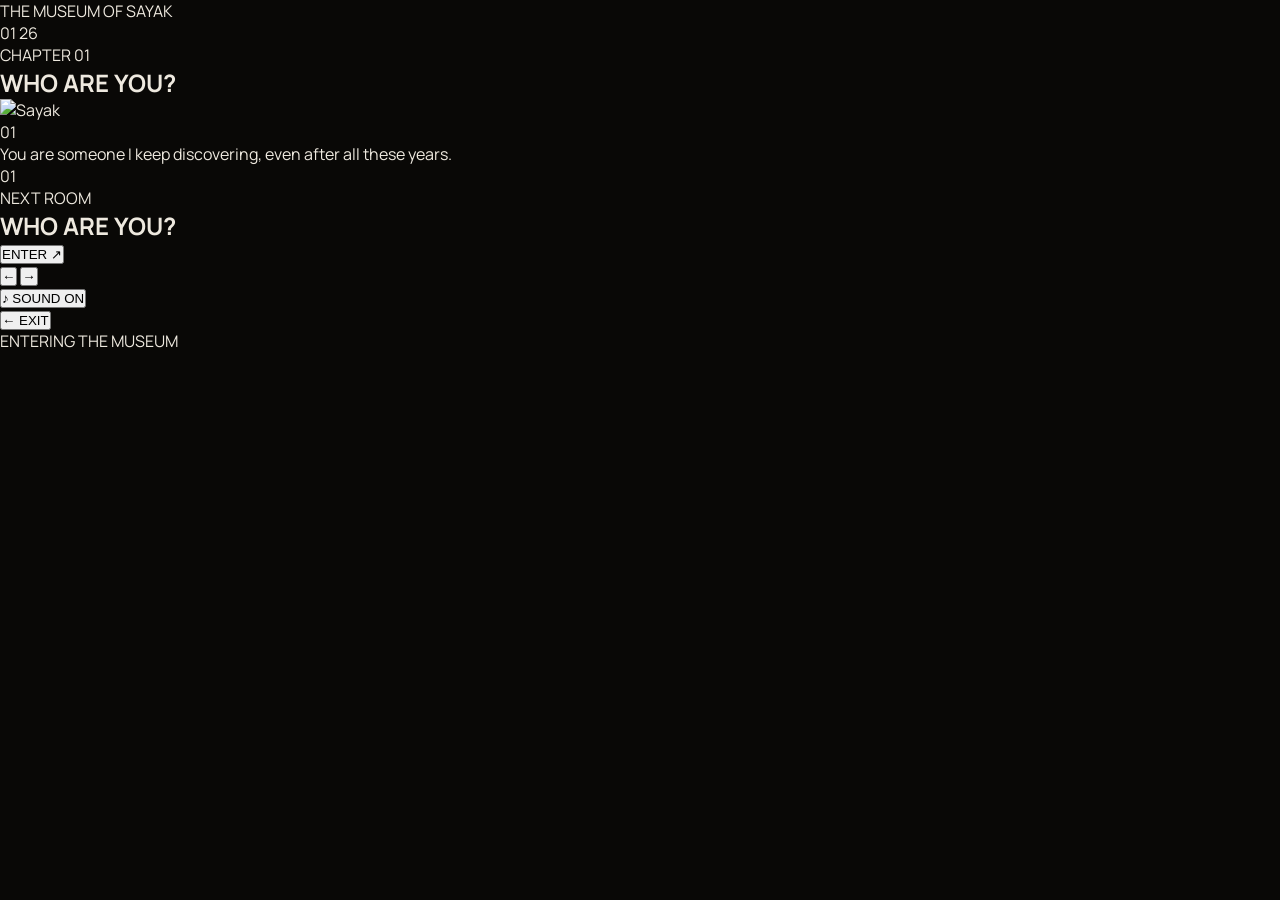
==== commit d1e617ea: "Update museum.html" ====
--- a/museum.html
+++ b/museum.html
@@ -12,34 +12,115 @@
 
 <body>
 
-    <main class="museum">
-
-        <div class="museum-background"></div>
-
-        <div class="museum-dark"></div>
-
-
-        <!-- CHAPTER DOOR -->
-
-        <section class="chapter-door">
-
-            <div class="chapter-number">
-                01
-            </div>
-
-            <div class="chapter-label">
-                CHAPTER
-            </div>
-
-            <h1>
+    <main id="museum">
+
+        <!-- =====================================
+             CINEMATIC BACKGROUND
+        ====================================== -->
+
+        <div id="museumImage"></div>
+        <div class="museum-vignette"></div>
+        <div class="museum-grain"></div>
+
+
+        <!-- =====================================
+             TOP NAVIGATION
+        ====================================== -->
+
+        <header class="museum-header">
+
+            <div class="museum-name">
+                THE MUSEUM OF SAYAK
+            </div>
+
+            <div class="progress">
+                <span id="currentPage">01</span>
+                <i></i>
+                <span>26</span>
+            </div>
+
+        </header>
+
+
+        <!-- =====================================
+             MAIN EXHIBITION
+        ====================================== -->
+
+        <section class="exhibition">
+
+            <div class="chapter-number" id="chapterNumber">
+                CHAPTER 01
+            </div>
+
+            <h1 id="chapterTitle">
                 WHO ARE YOU?
             </h1>
 
-            <p>
-                Enter the first room.
-            </p>
-
-            <button id="chapterEnter">
+            <div class="exhibit-layout">
+
+                <!-- PHOTOGRAPH -->
+                <div class="photograph-frame">
+
+                    <div class="frame-inner">
+
+                        <img
+                            id="chapterImage"
+                            src=""
+                            alt="Sayak"
+                        >
+
+                    </div>
+
+                    <div
+                        class="photograph-caption"
+                        id="photoCaption">
+                    </div>
+
+                </div>
+
+
+                <!-- WRITING -->
+                <div class="writing">
+
+                    <div
+                        class="text-number"
+                        id="textNumber">
+                        01
+                    </div>
+
+                    <p id="chapterText">
+                        You are someone I keep discovering,
+                        even after all these years.
+                    </p>
+
+                </div>
+
+            </div>
+
+        </section>
+
+
+        <!-- =====================================
+             CHAPTER DOOR
+        ====================================== -->
+
+        <section
+            id="chapterDoor"
+            class="chapter-door hidden">
+
+            <div class="door-number" id="doorNumber">
+                01
+            </div>
+
+            <div class="door-small">
+                NEXT ROOM
+            </div>
+
+            <h2 id="doorTitle">
+                WHO ARE YOU?
+            </h2>
+
+            <button id="openDoor">
                 ENTER
                 <span>↗</span>
             </button>
@@ -47,38 +128,77 @@
         </section>
 
 
-        <!-- MUSIC -->
-
-        <audio id="backgroundMusic" loop>
-            <source src="mp3.mpeg" type="audio/mpeg">
+        <!-- =====================================
+             NAVIGATION
+        ====================================== -->
+
+        <nav class="museum-navigation">
+
+            <button id="backBtn">
+                ←
+            </button>
+
+            <button id="nextBtn">
+                →
+            </button>
+
+        </nav>
+
+
+        <!-- =====================================
+             SOUND
+        ====================================== -->
+
+        <div class="sound-control">
+
+            <button id="soundBtn">
+                ♪ SOUND ON
+            </button>
+
+        </div>
+
+
+        <!-- =====================================
+             BACK
+        ====================================== -->
+
+        <button
+            id="exitBtn"
+            class="exit-museum">
+            ← EXIT
+        </button>
+
+
+        <!-- =====================================
+             MUSIC
+        ====================================== -->
+
+        <audio
+            id="music"
+            src="mp3.mpeg"
+            loop
+            preload="auto">
         </audio>
 
 
+        <!-- =====================================
+             LOADING
+        ====================================== -->
+
+        <div id="loading">
+
+            <div class="loading-line"></div>
+
+            <p>
+                ENTERING THE MUSEUM
+            </p>
+
+        </div>
+
     </main>
 
 
-    <script>
-
-        document.addEventListener("DOMContentLoaded", () => {
-
-            const music =
-                document.getElementById("backgroundMusic");
-
-            const button =
-                document.getElementById("chapterEnter");
-
-
-            button.addEventListener("click", () => {
-
-                music.play().catch(() => {});
-
-                button.innerHTML = "OPENING...";
-
-            });
-
-        });
-
-    </script>
+    <script src="script.js"></script>
 
 </body>
 
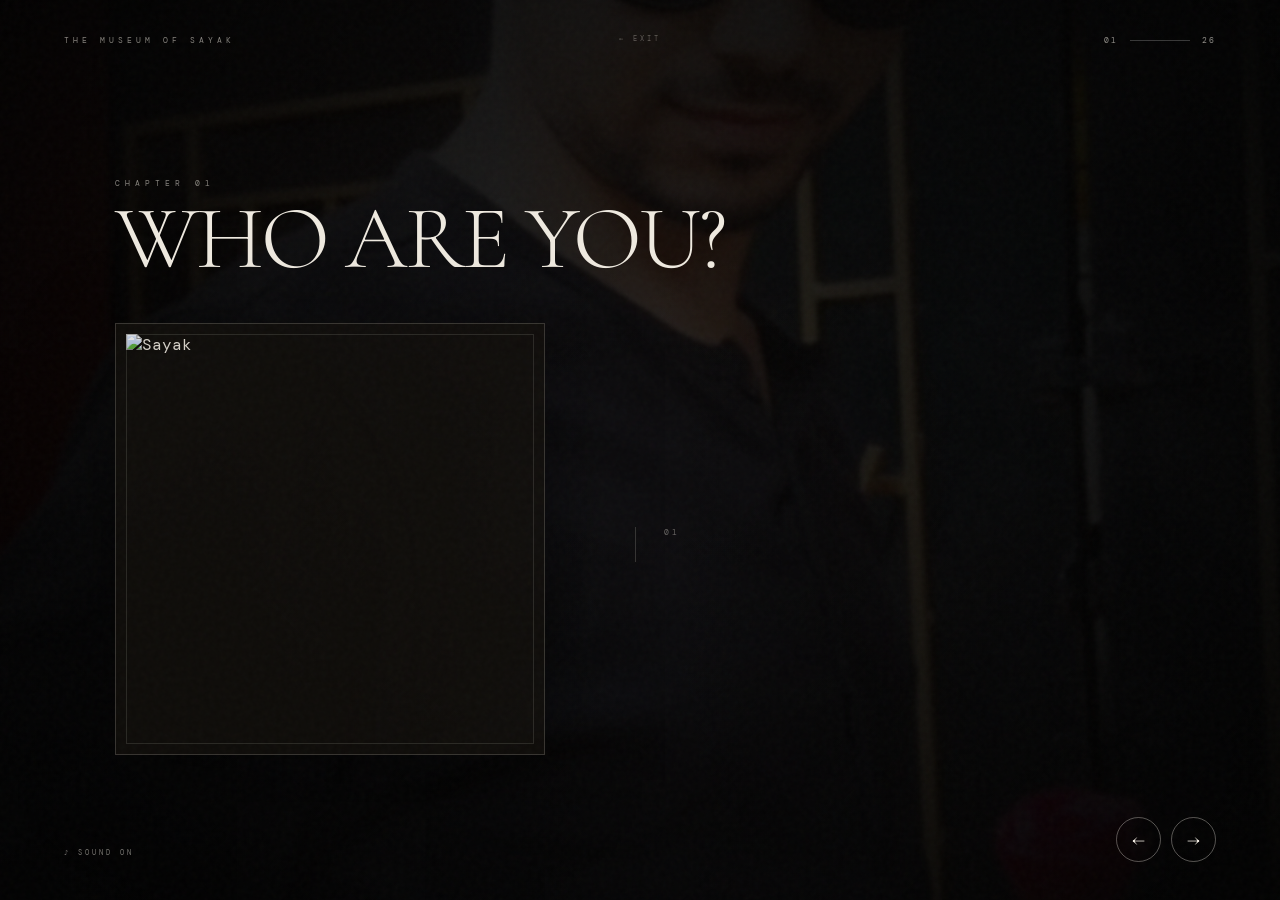
==== commit fed622d2: "Update museum.html" ====
--- a/museum.html
+++ b/museum.html
@@ -2,30 +2,103 @@
 <html lang="en">
 
 <head>
+
     <meta charset="UTF-8">
-    <meta name="viewport" content="width=device-width, initial-scale=1.0">
+
+    <meta
+        name="viewport"
+        content="width=device-width, initial-scale=1.0"
+    >
 
     <title>The Museum of Sayak</title>
 
     <link rel="stylesheet" href="style.css">
+
 </head>
 
+
 <body>
 
-    <main id="museum">
-
-        <!-- =====================================
-             CINEMATIC BACKGROUND
-        ====================================== -->
-
-        <div id="museumImage"></div>
-        <div class="museum-vignette"></div>
+<main id="museum">
+
+
+    <!-- =========================================
+         MUSEUM ENTRANCE
+    ========================================== -->
+
+    <section id="museumEntrance">
+
+
+        <!-- LIGHT BEHIND THE DOORS -->
+
+        <div class="door-light"></div>
+
+
+        <!-- LEFT DOOR -->
+
+        <div class="museum-door door-left">
+
+            <div class="door-panel">
+
+                <span>THE</span>
+
+                <strong>MUSEUM</strong>
+
+                <span>OF SAYAK</span>
+
+            </div>
+
+        </div>
+
+
+        <!-- RIGHT DOOR -->
+
+        <div class="museum-door door-right">
+
+            <div class="door-panel">
+
+                <span>PRIVATE</span>
+
+                <strong>COLLECTION</strong>
+
+                <span>2026</span>
+
+            </div>
+
+        </div>
+
+
+        <!-- CENTER TEXT -->
+
+        <div class="door-title">
+
+            <div class="door-number">
+                01
+            </div>
+
+            <p>
+                ENTERING THE MUSEUM
+            </p>
+
+        </div>
+
+
+    </section>
+
+
+
+    <!-- =========================================
+         ACTUAL MUSEUM
+    ========================================== -->
+
+    <section id="museumInside">
+
+        <div class="museum-background"></div>
+
+        <div class="museum-dark"></div>
+
         <div class="museum-grain"></div>
 
-
-        <!-- =====================================
-             TOP NAVIGATION
-        ====================================== -->
 
         <header class="museum-header">
 
@@ -34,31 +107,40 @@
             </div>
 
             <div class="progress">
-                <span id="currentPage">01</span>
+
+                <span id="currentPage">
+                    01
+                </span>
+
                 <i></i>
-                <span>26</span>
+
+                <span>
+                    26
+                </span>
+
             </div>
 
         </header>
 
 
-        <!-- =====================================
-             MAIN EXHIBITION
-        ====================================== -->
-
         <section class="exhibition">
 
-            <div class="chapter-number" id="chapterNumber">
+            <div
+                class="chapter-number"
+                id="chapterNumber"
+            >
                 CHAPTER 01
             </div>
+
 
             <h1 id="chapterTitle">
                 WHO ARE YOU?
             </h1>
 
+
             <div class="exhibit-layout">
 
-                <!-- PHOTOGRAPH -->
+
                 <div class="photograph-frame">
 
                     <div class="frame-inner">
@@ -73,43 +155,43 @@
 
                     <div
                         class="photograph-caption"
-                        id="photoCaption">
-                    </div>
+                        id="photoCaption"
+                    ></div>
 
                 </div>
 
 
-                <!-- WRITING -->
                 <div class="writing">
 
                     <div
                         class="text-number"
-                        id="textNumber">
+                        id="textNumber"
+                    >
                         01
                     </div>
 
-                    <p id="chapterText">
-                        You are someone I keep discovering,
-                        even after all these years.
-                    </p>
+                    <p id="chapterText"></p>
 
                 </div>
 
+
             </div>
 
         </section>
 
 
-        <!-- =====================================
-             CHAPTER DOOR
-        ====================================== -->
+        <!-- CHAPTER DOOR -->
 
         <section
             id="chapterDoor"
-            class="chapter-door hidden">
-
-            <div class="door-number" id="doorNumber">
-                01
+            class="chapter-door hidden"
+        >
+
+            <div
+                class="door-number"
+                id="doorNumber"
+            >
+                02
             </div>
 
             <div class="door-small">
@@ -117,20 +199,21 @@
             </div>
 
             <h2 id="doorTitle">
-                WHO ARE YOU?
+                THE LITTLE THINGS
             </h2>
 
             <button id="openDoor">
+
                 ENTER
+
                 <span>↗</span>
+
             </button>
 
         </section>
 
 
-        <!-- =====================================
-             NAVIGATION
-        ====================================== -->
+        <!-- NAVIGATION -->
 
         <nav class="museum-navigation">
 
@@ -145,9 +228,7 @@
         </nav>
 
 
-        <!-- =====================================
-             SOUND
-        ====================================== -->
+        <!-- SOUND -->
 
         <div class="sound-control">
 
@@ -158,47 +239,33 @@
         </div>
 
 
-        <!-- =====================================
-             BACK
-        ====================================== -->
+        <!-- EXIT -->
 
         <button
             id="exitBtn"
-            class="exit-museum">
+            class="exit-museum"
+        >
             ← EXIT
         </button>
 
 
-        <!-- =====================================
-             MUSIC
-        ====================================== -->
+        <!-- MUSIC -->
 
         <audio
             id="music"
             src="mp3.mpeg"
             loop
-            preload="auto">
-        </audio>
-
-
-        <!-- =====================================
-             LOADING
-        ====================================== -->
-
-        <div id="loading">
-
-            <div class="loading-line"></div>
-
-            <p>
-                ENTERING THE MUSEUM
-            </p>
-
-        </div>
-
-    </main>
-
-
-    <script src="script.js"></script>
+            preload="auto"
+        ></audio>
+
+
+    </section>
+
+
+</main>
+
+
+<script src="script.js"></script>
 
 </body>
 
--- a/style.css
+++ b/style.css
@@ -1,4 +1,9 @@
-@import url('https://fonts.googleapis.com/css2?family=Cormorant+Garamond:wght@300;400;500;600&family=Manrope:wght@300;400&display=swap');
+@import url('https://fonts.googleapis.com/css2?family=Cormorant+Garamond:wght@300;400;500;600&family=DM+Mono:wght@300;400&display=swap');
+
+
+/* =====================================================
+   RESET
+===================================================== */
 
 * {
     margin: 0;
@@ -13,75 +18,116 @@
 }
 
 body {
-    background: #090806;
+    background: #090807;
     color: #eee9df;
     overflow: hidden;
-    font-family: 'Manrope', sans-serif;
-}
-
-
-/* =========================================
-   ENTRANCE
-========================================= */
+    font-family: "DM Mono", monospace;
+}
+
+
+/* =====================================================
+   ENTRANCE PAGE
+===================================================== */
 
 .entrance {
     position: relative;
     width: 100vw;
     height: 100vh;
     overflow: hidden;
-    background: #090806;
-}
-
-
-/* =========================================
-   SAYAK PHOTO
-========================================= */
+    background: #090807;
+}
+
+
+/* =====================================================
+   ENTRANCE PHOTO
+
+   IMPORTANT:
+   Do not stretch the photograph.
+===================================================== */
 
 .entrance-photo {
     position: absolute;
 
-    width: 100%;
-    height: 100%;
+    top: 4vh;
+    right: 4vw;
+
+    width: 61vw;
+    height: 92vh;
 
     object-fit: cover;
-    object-position: center center;
-
-    transform: scale(1.03);
-
-    animation: cinematicZoom 18s ease-out forwards;
-
-    z-index: 0;
-}
-
-
-/* =========================================
-   CINEMATIC OVERLAY
-========================================= */
+    object-position: center;
+
+    z-index: 1;
+
+    filter: brightness(.82) contrast(.95);
+
+    animation: entrancePhoto 18s ease-out forwards;
+}
+
+
+/* =====================================================
+   PHOTO EDGE
+===================================================== */
+
+.entrance::after {
+
+    content: "";
+
+    position: absolute;
+
+    top: 4vh;
+    right: 4vw;
+
+    width: 61vw;
+    height: 92vh;
+
+    border: 1px solid rgba(238, 233, 223, .16);
+
+    z-index: 2;
+
+    pointer-events: none;
+}
+
+
+/* =====================================================
+   ENTRANCE DARKNESS
+===================================================== */
 
 .entrance-overlay {
-    position: absolute;
+
+    position: absolute;
+
     inset: 0;
 
-    z-index: 1;
+    z-index: 3;
+
+    pointer-events: none;
 
     background:
+
         linear-gradient(
             90deg,
-            rgba(5,4,3,.94) 0%,
-            rgba(5,4,3,.78) 25%,
-            rgba(5,4,3,.35) 55%,
-            rgba(5,4,3,.12) 100%
+            #090807 0%,
+            rgba(9,8,7,.97) 17%,
+            rgba(9,8,7,.75) 35%,
+            rgba(9,8,7,.15) 68%,
+            rgba(9,8,7,.35) 100%
+        ),
+
+        linear-gradient(
+            0deg,
+            rgba(0,0,0,.65),
+            transparent 45%
         );
-
-    pointer-events: none;
-}
-
-
-/* =========================================
-   LEFT CONTENT
-========================================= */
+}
+
+
+/* =====================================================
+   ENTRANCE CONTENT
+===================================================== */
 
 .entrance-content {
+
     position: absolute;
 
     left: 7vw;
@@ -89,55 +135,61 @@
 
     transform: translateY(-50%);
 
+    width: 570px;
+
     z-index: 5;
 
-    width: 620px;
-
-    animation: entranceReveal 1.6s ease forwards;
+    animation: contentReveal 1.5s ease forwards;
 }
 
 
 .small-title {
+
     font-size: 8px;
+
     letter-spacing: 5px;
 
-    opacity: .55;
+    opacity: .48;
 
     margin-bottom: 28px;
 }
 
 
 .entrance-content h1 {
-    font-family: 'Cormorant Garamond', serif;
+
+    font-family: "Cormorant Garamond", serif;
+
+    font-size: clamp(72px, 8vw, 122px);
+
+    line-height: .78;
 
     font-weight: 300;
 
-    font-size: clamp(65px, 8vw, 118px);
-
-    line-height: .78;
-
-    letter-spacing: -4px;
+    letter-spacing: -5px;
 
     text-transform: uppercase;
 }
 
 
 .entrance-content h1 em {
+
     font-style: italic;
+
     font-weight: 400;
 
-    letter-spacing: -5px;
+    letter-spacing: -6px;
 }
 
 
 .tagline {
-    margin-top: 35px;
-
-    font-family: 'Cormorant Garamond', serif;
-
-    font-size: 23px;
-
-    line-height: 1.15;
+
+    margin-top: 38px;
+
+    font-family: "Cormorant Garamond", serif;
+
+    font-size: 24px;
+
+    line-height: 1.05;
 
     font-style: italic;
 
@@ -145,58 +197,66 @@
 }
 
 
-/* =========================================
-   ENTER
-========================================= */
+/* =====================================================
+   ENTER BUTTON
+===================================================== */
 
 #enterBtn {
 
-    margin-top: 48px;
+    margin-top: 46px;
 
     display: flex;
+
     align-items: center;
 
-    gap: 22px;
+    gap: 20px;
+
+    border: none;
 
     background: transparent;
 
-    border: none;
-
     color: #eee9df;
 
     cursor: pointer;
 
-    font-family: 'Manrope', sans-serif;
+    font-family: "DM Mono", monospace;
 
     font-size: 8px;
 
     letter-spacing: 4px;
-
-    padding: 0;
+}
+
+
+#enterBtn span {
+
+    transition: transform .5s ease;
 }
 
 
 #enterBtn b {
 
-    width: 48px;
-    height: 48px;
-
-    border: 1px solid rgba(238,233,223,.55);
-
-    border-radius: 50%;
+    width: 46px;
+    height: 46px;
 
     display: flex;
 
     align-items: center;
     justify-content: center;
 
-    font-family: 'Cormorant Garamond', serif;
-
-    font-size: 20px;
+    border: 1px solid rgba(238,233,223,.5);
+
+    border-radius: 50%;
+
+    font-family: "Cormorant Garamond", serif;
+
+    font-size: 19px;
 
     font-weight: 300;
 
-    transition: .4s ease;
+    transition:
+        background .4s ease,
+        color .4s ease,
+        transform .5s ease;
 }
 
 
@@ -204,16 +264,15 @@
 
     background: #eee9df;
 
-    color: #090806;
+    color: #090807;
 
     transform: rotate(45deg);
-
-}
-
-
-/* =========================================
-   BOTTOM
-========================================= */
+}
+
+
+/* =====================================================
+   ENTRANCE FOOTER
+===================================================== */
 
 .year {
 
@@ -224,7 +283,7 @@
 
     z-index: 5;
 
-    font-family: 'Cormorant Garamond', serif;
+    font-family: "Cormorant Garamond", serif;
 
     font-size: 15px;
 
@@ -249,63 +308,844 @@
 }
 
 
-/* =========================================
+/* =====================================================
+   MUSEUM
+===================================================== */
+
+#museum {
+
+    position: relative;
+
+    width: 100vw;
+    height: 100vh;
+
+    overflow: hidden;
+
+    background: #0b0907;
+}
+
+
+/* =====================================================
+   MUSEUM BACKGROUND
+===================================================== */
+
+.museum-background {
+
+    position: absolute;
+
+    inset: -5%;
+
+    background-image:
+        linear-gradient(
+            rgba(20,16,12,.48),
+            rgba(20,16,12,.48)
+        ),
+        url("sayak_bkgnd.jpeg");
+
+    background-size: cover;
+
+    background-position: center;
+
+    filter: blur(2px) brightness(.28);
+
+    transform: scale(1.08);
+
+    z-index: 0;
+}
+
+
+/* =====================================================
+   MUSEUM DARKNESS
+===================================================== */
+
+.museum-dark {
+
+    position: absolute;
+
+    inset: 0;
+
+    z-index: 1;
+
+    background:
+
+        radial-gradient(
+            ellipse at center,
+            transparent 10%,
+            rgba(0,0,0,.58) 75%,
+            rgba(0,0,0,.9) 100%
+        ),
+
+        linear-gradient(
+            90deg,
+            rgba(0,0,0,.55),
+            transparent 50%,
+            rgba(0,0,0,.55)
+        );
+}
+
+
+/* =====================================================
+   FILM GRAIN
+===================================================== */
+
+.museum-grain {
+
+    position: absolute;
+
+    inset: 0;
+
+    z-index: 20;
+
+    pointer-events: none;
+
+    opacity: .08;
+
+    background-image:
+        url("data:image/svg+xml,%3Csvg viewBox='0 0 180 180' xmlns='http://www.w3.org/2000/svg'%3E%3Cfilter id='n'%3E%3CfeTurbulence type='fractalNoise' baseFrequency='.9' numOctaves='4' stitchTiles='stitch'/%3E%3C/filter%3E%3Crect width='100%25' height='100%25' filter='url(%23n)' opacity='.35'/%3E%3C/svg%3E");
+
+    mix-blend-mode: screen;
+}
+
+
+/* =====================================================
+   HEADER
+===================================================== */
+
+.museum-header {
+
+    position: absolute;
+
+    top: 35px;
+
+    left: 5vw;
+    right: 5vw;
+
+    display: flex;
+
+    align-items: center;
+    justify-content: space-between;
+
+    z-index: 10;
+}
+
+
+.museum-name {
+
+    font-size: 8px;
+
+    letter-spacing: 4px;
+
+    opacity: .55;
+}
+
+
+.progress {
+
+    display: flex;
+
+    align-items: center;
+
+    gap: 12px;
+
+    font-size: 8px;
+
+    letter-spacing: 2px;
+
+    opacity: .6;
+}
+
+
+.progress i {
+
+    display: block;
+
+    width: 60px;
+
+    height: 1px;
+
+    background: rgba(255,255,255,.35);
+}
+
+
+/* =====================================================
+   EXHIBITION
+===================================================== */
+
+.exhibition {
+
+    position: absolute;
+
+    inset: 0;
+
+    z-index: 5;
+
+    padding: 15vh 9vw 10vh;
+
+    display: flex;
+
+    flex-direction: column;
+
+    justify-content: center;
+}
+
+
+/* =====================================================
+   CHAPTER LABEL
+===================================================== */
+
+.chapter-number {
+
+    font-size: 8px;
+
+    letter-spacing: 5px;
+
+    opacity: .55;
+
+    margin-bottom: 13px;
+}
+
+
+#chapterTitle {
+
+    font-family: "Cormorant Garamond", serif;
+
+    font-size: clamp(55px, 7vw, 105px);
+
+    font-weight: 300;
+
+    line-height: .85;
+
+    letter-spacing: -3px;
+
+    max-width: 850px;
+
+    margin-bottom: 45px;
+}
+
+
+/* =====================================================
+   EXHIBIT LAYOUT
+===================================================== */
+
+.exhibit-layout {
+
+    display: grid;
+
+    grid-template-columns:
+        minmax(300px, 430px)
+        minmax(280px, 480px);
+
+    gap: 7vw;
+
+    align-items: center;
+}
+
+
+/* =====================================================
+   PHOTOGRAPH FRAME
+===================================================== */
+
+.photograph-frame {
+
+    width: 100%;
+
+    position: relative;
+}
+
+
+.frame-inner {
+
+    position: relative;
+
+    width: 100%;
+
+    height: 48vh;
+
+    padding: 10px;
+
+    background: rgba(17,14,11,.72);
+
+    border: 1px solid rgba(238,233,223,.18);
+
+    box-shadow:
+        0 25px 80px rgba(0,0,0,.55);
+
+    overflow: hidden;
+}
+
+
+.frame-inner::before {
+
+    content: "";
+
+    position: absolute;
+
+    inset: 10px;
+
+    border: 1px solid rgba(238,233,223,.12);
+
+    z-index: 2;
+
+    pointer-events: none;
+}
+
+
+#chapterImage {
+
+    width: 100%;
+
+    height: 100%;
+
+    object-fit: cover;
+
+    object-position: center;
+
+    display: block;
+
+    transition:
+        opacity .8s ease,
+        transform 1.2s ease;
+
+    filter: brightness(.9) contrast(.95);
+}
+
+
+.photograph-caption {
+
+    margin-top: 12px;
+
+    font-family: "Cormorant Garamond", serif;
+
+    font-size: 14px;
+
+    font-style: italic;
+
+    opacity: .48;
+}
+
+
+/* =====================================================
+   WRITING
+===================================================== */
+
+.writing {
+
+    max-width: 460px;
+
+    position: relative;
+
+    padding-left: 28px;
+
+    border-left: 1px solid rgba(238,233,223,.18);
+}
+
+
+.text-number {
+
+    font-size: 8px;
+
+    letter-spacing: 3px;
+
+    opacity: .4;
+
+    margin-bottom: 25px;
+}
+
+
+#chapterText {
+
+    font-family: "Cormorant Garamond", serif;
+
+    font-size: clamp(25px, 2.5vw, 37px);
+
+    font-weight: 300;
+
+    line-height: 1.12;
+
+    opacity: .9;
+}
+
+
+/* =====================================================
+   NAVIGATION
+===================================================== */
+
+.museum-navigation {
+
+    position: absolute;
+
+    right: 5vw;
+
+    bottom: 38px;
+
+    z-index: 10;
+
+    display: flex;
+
+    gap: 10px;
+}
+
+
+.museum-navigation button {
+
+    width: 45px;
+    height: 45px;
+
+    border-radius: 50%;
+
+    border: 1px solid rgba(238,233,223,.35);
+
+    background: transparent;
+
+    color: #eee9df;
+
+    font-family: "Cormorant Garamond", serif;
+
+    font-size: 20px;
+
+    cursor: pointer;
+
+    transition: .35s ease;
+}
+
+
+.museum-navigation button:hover {
+
+    background: #eee9df;
+
+    color: #090807;
+}
+
+
+/* =====================================================
+   SOUND
+===================================================== */
+
+.sound-control {
+
+    position: absolute;
+
+    left: 5vw;
+
+    bottom: 40px;
+
+    z-index: 10;
+}
+
+
+#soundBtn {
+
+    border: none;
+
+    background: transparent;
+
+    color: #eee9df;
+
+    font-family: "DM Mono", monospace;
+
+    font-size: 7px;
+
+    letter-spacing: 3px;
+
+    opacity: .5;
+
+    cursor: pointer;
+
+    transition: opacity .3s ease;
+}
+
+
+#soundBtn:hover {
+
+    opacity: 1;
+}
+
+
+/* =====================================================
+   EXIT
+===================================================== */
+
+.exit-museum {
+
+    position: absolute;
+
+    top: 34px;
+
+    left: 50%;
+
+    transform: translateX(-50%);
+
+    z-index: 10;
+
+    border: none;
+
+    background: transparent;
+
+    color: #eee9df;
+
+    font-family: "DM Mono", monospace;
+
+    font-size: 7px;
+
+    letter-spacing: 3px;
+
+    opacity: .35;
+
+    cursor: pointer;
+}
+
+
+.exit-museum:hover {
+
+    opacity: 1;
+}
+
+
+/* =====================================================
+   CHAPTER DOOR
+===================================================== */
+
+.chapter-door {
+
+    position: absolute;
+
+    inset: 0;
+
+    z-index: 15;
+
+    background:
+
+        linear-gradient(
+            90deg,
+            rgba(5,4,3,.9),
+            rgba(20,16,12,.65),
+            rgba(5,4,3,.9)
+        );
+
+    display: flex;
+
+    flex-direction: column;
+
+    align-items: center;
+
+    justify-content: center;
+
+    text-align: center;
+
+    transition:
+        opacity .8s ease,
+        visibility .8s ease;
+}
+
+
+.chapter-door.hidden {
+
+    opacity: 0;
+
+    visibility: hidden;
+
+    pointer-events: none;
+}
+
+
+.door-number {
+
+    font-family: "Cormorant Garamond", serif;
+
+    font-size: 100px;
+
+    font-weight: 300;
+
+    opacity: .15;
+
+    position: absolute;
+
+    top: 25%;
+}
+
+
+.door-small {
+
+    font-size: 8px;
+
+    letter-spacing: 6px;
+
+    opacity: .45;
+
+    margin-bottom: 25px;
+}
+
+
+.chapter-door h2 {
+
+    font-family: "Cormorant Garamond", serif;
+
+    font-size: clamp(55px, 7vw, 105px);
+
+    font-weight: 300;
+
+    letter-spacing: -3px;
+}
+
+
+#openDoor {
+
+    margin-top: 45px;
+
+    border: 1px solid rgba(238,233,223,.4);
+
+    background: transparent;
+
+    color: #eee9df;
+
+    padding: 15px 25px;
+
+    font-family: "DM Mono", monospace;
+
+    font-size: 8px;
+
+    letter-spacing: 4px;
+
+    cursor: pointer;
+
+    transition: .4s ease;
+}
+
+
+#openDoor span {
+
+    margin-left: 15px;
+
+    font-size: 16px;
+}
+
+
+#openDoor:hover {
+
+    background: #eee9df;
+
+    color: #090807;
+}
+
+
+/* =====================================================
+   LOADING
+===================================================== */
+
+#loading {
+
+    position: fixed;
+
+    inset: 0;
+
+    z-index: 100;
+
+    background: #090807;
+
+    display: flex;
+
+    flex-direction: column;
+
+    justify-content: center;
+
+    align-items: center;
+
+    transition:
+        opacity 1s ease,
+        visibility 1s ease;
+}
+
+
+#loading.hide {
+
+    opacity: 0;
+
+    visibility: hidden;
+
+    pointer-events: none;
+}
+
+
+.loading-line {
+
+    width: 100px;
+
+    height: 1px;
+
+    background: rgba(238,233,223,.5);
+
+    margin-bottom: 20px;
+
+    animation: loadingLine 1.5s ease forwards;
+}
+
+
+#loading p {
+
+    font-size: 7px;
+
+    letter-spacing: 4px;
+
+    opacity: .5;
+}
+
+
+/* =====================================================
    ANIMATIONS
-========================================= */
-
-@keyframes cinematicZoom {
+===================================================== */
+
+@keyframes entrancePhoto {
 
     from {
-        transform: scale(1.03);
+        transform: scale(1.02);
     }
 
     to {
-        transform: scale(1.10);
-    }
-
-}
-
-
-@keyframes entranceReveal {
+        transform: scale(1.07);
+    }
+}
+
+
+@keyframes contentReveal {
 
     from {
         opacity: 0;
+
         transform:
-            translateY(-46%)
+            translateY(-47%)
             translateX(-25px);
     }
 
     to {
         opacity: 1;
+
         transform:
             translateY(-50%)
             translateX(0);
     }
-
-}
-
-
-/* =========================================
-   MOBILE
-========================================= */
-
-@media (max-width: 700px) {
+}
+
+
+@keyframes loadingLine {
+
+    from {
+        width: 0;
+    }
+
+    to {
+        width: 100px;
+    }
+}
+
+
+/* =====================================================
+   RESPONSIVE
+===================================================== */
+
+@media (max-width: 900px) {
 
     .entrance-photo {
-        object-position: 65% center;
+
+        top: 0;
+        right: 0;
+
+        width: 100%;
+        height: 100%;
+
+    }
+
+    .entrance::after {
+        display: none;
+    }
+
+    .entrance-overlay {
+
+        background:
+
+            linear-gradient(
+                90deg,
+                rgba(9,8,7,.9),
+                rgba(9,8,7,.35)
+            );
     }
 
     .entrance-content {
-        left: 25px;
-        width: calc(100% - 50px);
-    }
+
+        left: 8vw;
+
+        width: 80vw;
+    }
+
+    .exhibit-layout {
+
+        grid-template-columns: 1fr;
+
+        gap: 30px;
+    }
+
+    .frame-inner {
+
+        height: 35vh;
+    }
+
+    #chapterTitle {
+
+        margin-bottom: 25px;
+    }
+
+    .writing {
+
+        max-width: 90%;
+
+        padding-left: 18px;
+    }
+
+}
+
+
+@media (max-width: 600px) {
 
     .entrance-content h1 {
-        font-size: 62px;
+
+        font-size: 65px;
+    }
+
+    .tagline {
+
+        font-size: 20px;
     }
 
     .edition {
+
         display: none;
     }
 
-}
+    .museum-header {
+
+        top: 25px;
+    }
+
+    .exhibition {
+
+        padding:
+            12vh
+            7vw
+            12vh;
+    }
+
+    #chapterTitle {
+
+        font-size: 55px;
+    }
+
+    .frame-inner {
+
+        height: 30vh;
+    }
+
+    #chapterText {
+
+        font-size: 26px;
+    }
+
+}
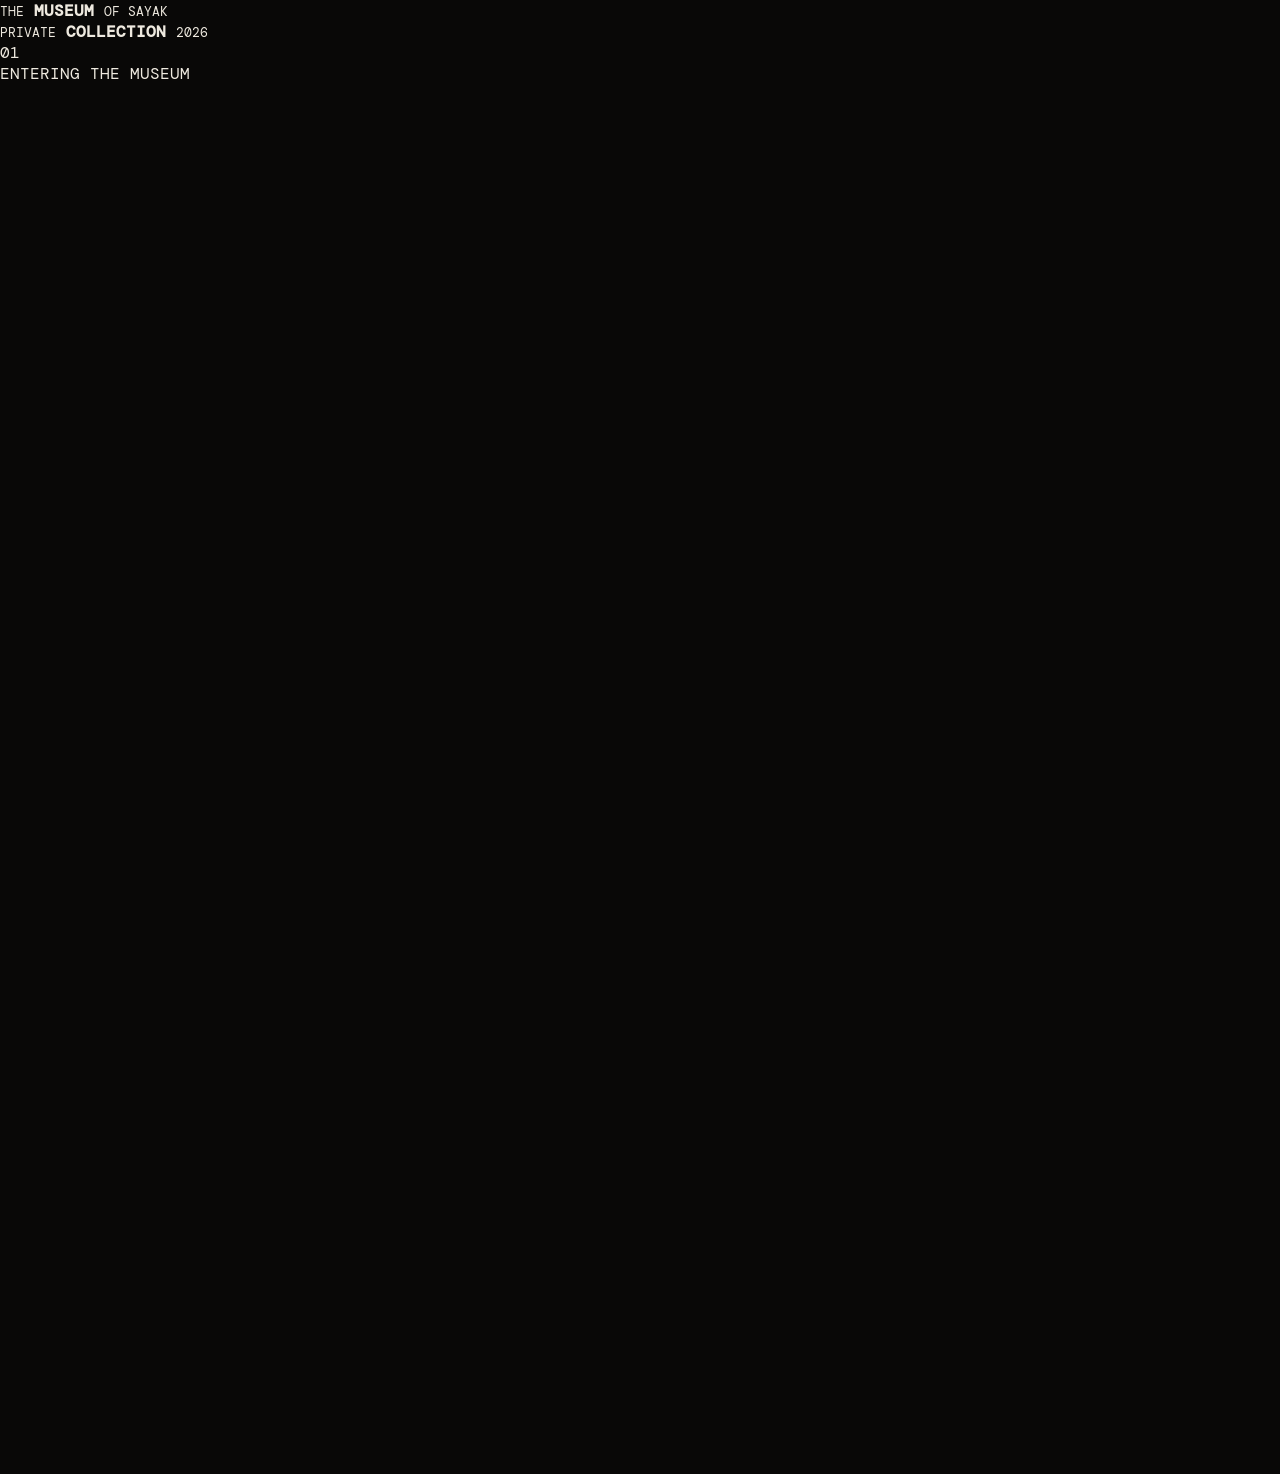
==== commit 8aa0643f: "Update museum.html" ====
--- a/museum.html
+++ b/museum.html
@@ -5,10 +5,7 @@
 
     <meta charset="UTF-8">
 
-    <meta
-        name="viewport"
-        content="width=device-width, initial-scale=1.0"
-    >
+    <meta name="viewport" content="width=device-width, initial-scale=1.0">
 
     <title>The Museum of Sayak</title>
 
@@ -16,256 +13,181 @@
 
 </head>
 
-
 <body>
 
-<main id="museum">
+    <div id="museumPage">
 
+        <!-- DOOR SCREEN -->
 
-    <!-- =========================================
-         MUSEUM ENTRANCE
-    ========================================== -->
+        <div id="museumDoors">
 
-    <section id="museumEntrance">
+            <div class="doorLight"></div>
 
+            <div class="door doorLeft">
+                <div class="doorWriting">
+                    <small>THE</small>
+                    <strong>MUSEUM</strong>
+                    <small>OF SAYAK</small>
+                </div>
+            </div>
 
-        <!-- LIGHT BEHIND THE DOORS -->
+            <div class="door doorRight">
+                <div class="doorWriting">
+                    <small>PRIVATE</small>
+                    <strong>COLLECTION</strong>
+                    <small>2026</small>
+                </div>
+            </div>
 
-        <div class="door-light"></div>
-
-
-        <!-- LEFT DOOR -->
-
-        <div class="museum-door door-left">
-
-            <div class="door-panel">
-
-                <span>THE</span>
-
-                <strong>MUSEUM</strong>
-
-                <span>OF SAYAK</span>
-
+            <div class="enteringText">
+                <span>01</span>
+                <p>ENTERING THE MUSEUM</p>
             </div>
 
         </div>
 
 
-        <!-- RIGHT DOOR -->
+        <!-- ACTUAL MUSEUM -->
 
-        <div class="museum-door door-right">
+        <div id="museumInside">
 
-            <div class="door-panel">
+            <div class="museumBg"></div>
 
-                <span>PRIVATE</span>
-
-                <strong>COLLECTION</strong>
-
-                <span>2026</span>
-
-            </div>
-
-        </div>
+            <div class="museumShade"></div>
 
 
-        <!-- CENTER TEXT -->
+            <header>
 
-        <div class="door-title">
+                <div class="museumLogo">
+                    THE MUSEUM OF SAYAK
+                </div>
 
-            <div class="door-number">
-                01
-            </div>
+                <div class="pageCount">
+                    01 / 26
+                </div>
 
-            <p>
-                ENTERING THE MUSEUM
-            </p>
-
-        </div>
+            </header>
 
 
-    </section>
+            <main class="chapter">
+
+                <div class="chapterLabel">
+                    CHAPTER 01
+                </div>
+
+                <h1>
+                    WHO ARE YOU?
+                </h1>
 
 
+                <div class="chapterContent">
 
-    <!-- =========================================
-         ACTUAL MUSEUM
-    ========================================== -->
-
-    <section id="museumInside">
-
-        <div class="museum-background"></div>
-
-        <div class="museum-dark"></div>
-
-        <div class="museum-grain"></div>
-
-
-        <header class="museum-header">
-
-            <div class="museum-name">
-                THE MUSEUM OF SAYAK
-            </div>
-
-            <div class="progress">
-
-                <span id="currentPage">
-                    01
-                </span>
-
-                <i></i>
-
-                <span>
-                    26
-                </span>
-
-            </div>
-
-        </header>
-
-
-        <section class="exhibition">
-
-            <div
-                class="chapter-number"
-                id="chapterNumber"
-            >
-                CHAPTER 01
-            </div>
-
-
-            <h1 id="chapterTitle">
-                WHO ARE YOU?
-            </h1>
-
-
-            <div class="exhibit-layout">
-
-
-                <div class="photograph-frame">
-
-                    <div class="frame-inner">
+                    <div class="imageBox">
 
                         <img
-                            id="chapterImage"
-                            src=""
+                            src="strong.jpeg"
                             alt="Sayak"
                         >
 
                     </div>
 
-                    <div
-                        class="photograph-caption"
-                        id="photoCaption"
-                    ></div>
+
+                    <div class="chapterWriting">
+
+                        <p>
+                            You are someone I keep discovering,
+                            even after all these years.
+                        </p>
+
+                        <p>
+                            There are so many little things
+                            about you that I notice.
+                        </p>
+
+                    </div>
 
                 </div>
 
+            </main>
 
-                <div class="writing">
 
-                    <div
-                        class="text-number"
-                        id="textNumber"
-                    >
-                        01
-                    </div>
+            <div class="museumBottom">
 
-                    <p id="chapterText"></p>
+                <button id="previous">
+                    ←
+                </button>
 
-                </div>
+                <span>01 / 26</span>
 
+                <button id="next">
+                    →
+                </button>
 
             </div>
 
-        </section>
+
+            <div class="sound">
+                ♪ SOUND ON
+            </div>
 
 
-        <!-- CHAPTER DOOR -->
-
-        <section
-            id="chapterDoor"
-            class="chapter-door hidden"
-        >
-
-            <div
-                class="door-number"
-                id="doorNumber"
-            >
-                02
-            </div>
-
-            <div class="door-small">
-                NEXT ROOM
-            </div>
-
-            <h2 id="doorTitle">
-                THE LITTLE THINGS
-            </h2>
-
-            <button id="openDoor">
-
-                ENTER
-
-                <span>↗</span>
-
-            </button>
-
-        </section>
-
-
-        <!-- NAVIGATION -->
-
-        <nav class="museum-navigation">
-
-            <button id="backBtn">
-                ←
-            </button>
-
-            <button id="nextBtn">
-                →
-            </button>
-
-        </nav>
-
-
-        <!-- SOUND -->
-
-        <div class="sound-control">
-
-            <button id="soundBtn">
-                ♪ SOUND ON
-            </button>
+            <audio
+                id="music"
+                src="mp3.mpeg"
+                loop
+            ></audio>
 
         </div>
 
-
-        <!-- EXIT -->
-
-        <button
-            id="exitBtn"
-            class="exit-museum"
-        >
-            ← EXIT
-        </button>
+    </div>
 
 
-        <!-- MUSIC -->
+    <script>
 
-        <audio
-            id="music"
-            src="mp3.mpeg"
-            loop
-            preload="auto"
-        ></audio>
+        document.addEventListener("DOMContentLoaded", function () {
+
+            const doors =
+                document.getElementById("museumDoors");
+
+            const music =
+                document.getElementById("music");
 
 
-    </section>
+            /*
+             * THE MUSEUM PAGE HAS LOADED.
+             * Open the doors automatically.
+             */
+
+            setTimeout(function () {
+
+                doors.classList.add("open");
+
+                if (music) {
+
+                    music.volume = 0.6;
+
+                    music.play().catch(function () {
+                        console.log("Music waiting for browser permission.");
+                    });
+
+                }
+
+            }, 1200);
 
 
-</main>
+            /*
+             * Remove the door layer after animation.
+             */
 
+            setTimeout(function () {
 
-<script src="script.js"></script>
+                doors.classList.add("gone");
+
+            }, 3500);
+
+        });
+
+    </script>
 
 </body>
 
--- a/style.css
+++ b/style.css
@@ -1149,3 +1149,349 @@
     }
 
 }
+/* =====================================================
+   CINEMATIC MUSEUM DOORS
+===================================================== */
+
+#museumEntrance {
+
+    position: fixed;
+
+    inset: 0;
+
+    z-index: 100;
+
+    overflow: hidden;
+
+    background: #090705;
+
+}
+
+
+/* -----------------------------------------
+   LIGHT BEHIND THE DOORS
+----------------------------------------- */
+
+.door-light {
+
+    position: absolute;
+
+    inset: 0;
+
+    background:
+
+        radial-gradient(
+            ellipse at center,
+            rgba(238,224,194,.75) 0%,
+            rgba(120,101,73,.35) 25%,
+            rgba(20,16,11,.9) 65%,
+            #050403 100%
+        );
+
+    opacity: .85;
+
+}
+
+
+/* -----------------------------------------
+   DOORS
+----------------------------------------- */
+
+.museum-door {
+
+    position: absolute;
+
+    top: 0;
+
+    width: 50%;
+
+    height: 100%;
+
+    z-index: 3;
+
+    background:
+
+        linear-gradient(
+            90deg,
+            #100d09,
+            #211b14 45%,
+            #0c0a07
+        );
+
+    border: 1px solid rgba(220,200,165,.16);
+
+    transition:
+        transform 2.4s cubic-bezier(.77,0,.18,1);
+
+}
+
+
+/* LEFT */
+
+.door-left {
+
+    left: 0;
+
+    transform-origin: left center;
+
+}
+
+
+/* RIGHT */
+
+.door-right {
+
+    right: 0;
+
+    transform-origin: right center;
+
+}
+
+
+/* -----------------------------------------
+   DOOR PANELS
+----------------------------------------- */
+
+.door-panel {
+
+    position: absolute;
+
+    top: 50%;
+
+    transform: translateY(-50%);
+
+    width: 70%;
+
+    height: 72%;
+
+    border: 1px solid rgba(220,200,165,.18);
+
+    display: flex;
+
+    flex-direction: column;
+
+    align-items: center;
+
+    justify-content: center;
+
+    gap: 15px;
+
+    font-family:
+        "Cormorant Garamond",
+        serif;
+
+    color: rgba(238,233,223,.65);
+
+}
+
+
+.door-left .door-panel {
+
+    right: 12%;
+
+}
+
+
+.door-right .door-panel {
+
+    left: 12%;
+
+}
+
+
+.door-panel span {
+
+    font-family:
+        "DM Mono",
+        monospace;
+
+    font-size: 7px;
+
+    letter-spacing: 5px;
+
+    opacity: .5;
+
+}
+
+
+.door-panel strong {
+
+    font-size: clamp(
+        35px,
+        4vw,
+        65px
+    );
+
+    font-weight: 300;
+
+    letter-spacing: -2px;
+
+}
+
+
+/* -----------------------------------------
+   CENTER TEXT
+----------------------------------------- */
+
+.door-title {
+
+    position: absolute;
+
+    inset: 0;
+
+    z-index: 5;
+
+    display: flex;
+
+    flex-direction: column;
+
+    justify-content: center;
+
+    align-items: center;
+
+    pointer-events: none;
+
+}
+
+
+.door-number {
+
+    font-family:
+        "Cormorant Garamond",
+        serif;
+
+    font-size: 110px;
+
+    font-weight: 300;
+
+    opacity: .12;
+
+}
+
+
+.door-title p {
+
+    font-family:
+        "DM Mono",
+        monospace;
+
+    font-size: 8px;
+
+    letter-spacing: 6px;
+
+    opacity: .7;
+
+}
+
+
+/* -----------------------------------------
+   OPENING
+----------------------------------------- */
+
+#museumEntrance.opening
+.door-left {
+
+    transform:
+        perspective(1400px)
+        rotateY(-88deg);
+
+}
+
+
+#museumEntrance.opening
+.door-right {
+
+    transform:
+        perspective(1400px)
+        rotateY(88deg);
+
+}
+
+
+#museumEntrance.opening
+.door-title {
+
+    opacity: 0;
+
+    transition:
+        opacity .7s ease;
+
+}
+
+
+#museumEntrance.opening {
+
+    pointer-events: none;
+
+}
+
+
+/* -----------------------------------------
+   MUSEUM INSIDE
+----------------------------------------- */
+
+#museumInside {
+
+    position: absolute;
+
+    inset: 0;
+
+    opacity: 0;
+
+    visibility: hidden;
+
+    transition:
+        opacity 1.2s ease;
+
+}
+
+
+#museumEntrance.finished {
+
+    opacity: 0;
+
+    visibility: hidden;
+
+    pointer-events: none;
+
+    transition:
+        opacity 1s ease;
+
+}
+
+
+#museumEntrance.finished
+~ #museumInside {
+
+    opacity: 1;
+
+    visibility: visible;
+
+}
+
+
+/* -----------------------------------------
+   MOBILE DOORS
+----------------------------------------- */
+
+@media (max-width: 700px) {
+
+    .door-panel {
+
+        height: 60%;
+
+    }
+
+    .door-panel strong {
+
+        font-size: 32px;
+
+    }
+
+    .door-number {
+
+        font-size: 80px;
+
+    }
+
+}
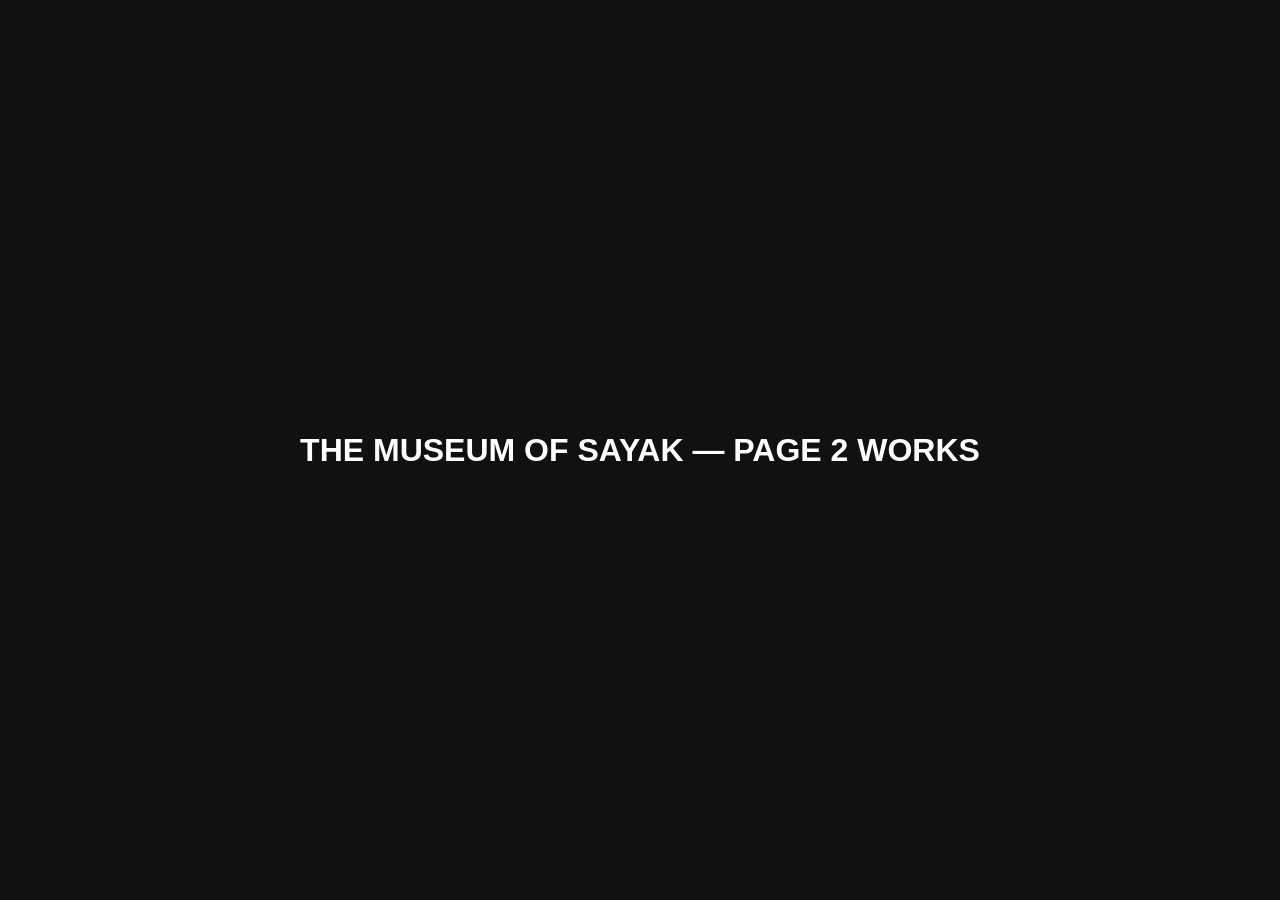
==== commit 5ee08fca: "Update museum.html" ====
--- a/museum.html
+++ b/museum.html
@@ -1,194 +1,21 @@
 <!DOCTYPE html>
-<html lang="en">
-
+<html>
 <head>
-
-    <meta charset="UTF-8">
-
-    <meta name="viewport" content="width=device-width, initial-scale=1.0">
-
-    <title>The Museum of Sayak</title>
-
-    <link rel="stylesheet" href="style.css">
-
+    <title>Museum of Sayak</title>
 </head>
 
-<body>
+<body style="
+    margin:0;
+    height:100vh;
+    background:#111;
+    color:white;
+    display:flex;
+    align-items:center;
+    justify-content:center;
+    font-family:Arial;
+">
 
-    <div id="museumPage">
-
-        <!-- DOOR SCREEN -->
-
-        <div id="museumDoors">
-
-            <div class="doorLight"></div>
-
-            <div class="door doorLeft">
-                <div class="doorWriting">
-                    <small>THE</small>
-                    <strong>MUSEUM</strong>
-                    <small>OF SAYAK</small>
-                </div>
-            </div>
-
-            <div class="door doorRight">
-                <div class="doorWriting">
-                    <small>PRIVATE</small>
-                    <strong>COLLECTION</strong>
-                    <small>2026</small>
-                </div>
-            </div>
-
-            <div class="enteringText">
-                <span>01</span>
-                <p>ENTERING THE MUSEUM</p>
-            </div>
-
-        </div>
-
-
-        <!-- ACTUAL MUSEUM -->
-
-        <div id="museumInside">
-
-            <div class="museumBg"></div>
-
-            <div class="museumShade"></div>
-
-
-            <header>
-
-                <div class="museumLogo">
-                    THE MUSEUM OF SAYAK
-                </div>
-
-                <div class="pageCount">
-                    01 / 26
-                </div>
-
-            </header>
-
-
-            <main class="chapter">
-
-                <div class="chapterLabel">
-                    CHAPTER 01
-                </div>
-
-                <h1>
-                    WHO ARE YOU?
-                </h1>
-
-
-                <div class="chapterContent">
-
-                    <div class="imageBox">
-
-                        <img
-                            src="strong.jpeg"
-                            alt="Sayak"
-                        >
-
-                    </div>
-
-
-                    <div class="chapterWriting">
-
-                        <p>
-                            You are someone I keep discovering,
-                            even after all these years.
-                        </p>
-
-                        <p>
-                            There are so many little things
-                            about you that I notice.
-                        </p>
-
-                    </div>
-
-                </div>
-
-            </main>
-
-
-            <div class="museumBottom">
-
-                <button id="previous">
-                    ←
-                </button>
-
-                <span>01 / 26</span>
-
-                <button id="next">
-                    →
-                </button>
-
-            </div>
-
-
-            <div class="sound">
-                ♪ SOUND ON
-            </div>
-
-
-            <audio
-                id="music"
-                src="mp3.mpeg"
-                loop
-            ></audio>
-
-        </div>
-
-    </div>
-
-
-    <script>
-
-        document.addEventListener("DOMContentLoaded", function () {
-
-            const doors =
-                document.getElementById("museumDoors");
-
-            const music =
-                document.getElementById("music");
-
-
-            /*
-             * THE MUSEUM PAGE HAS LOADED.
-             * Open the doors automatically.
-             */
-
-            setTimeout(function () {
-
-                doors.classList.add("open");
-
-                if (music) {
-
-                    music.volume = 0.6;
-
-                    music.play().catch(function () {
-                        console.log("Music waiting for browser permission.");
-                    });
-
-                }
-
-            }, 1200);
-
-
-            /*
-             * Remove the door layer after animation.
-             */
-
-            setTimeout(function () {
-
-                doors.classList.add("gone");
-
-            }, 3500);
-
-        });
-
-    </script>
+    <h1>THE MUSEUM OF SAYAK — PAGE 2 WORKS</h1>
 
 </body>
-
 </html>
